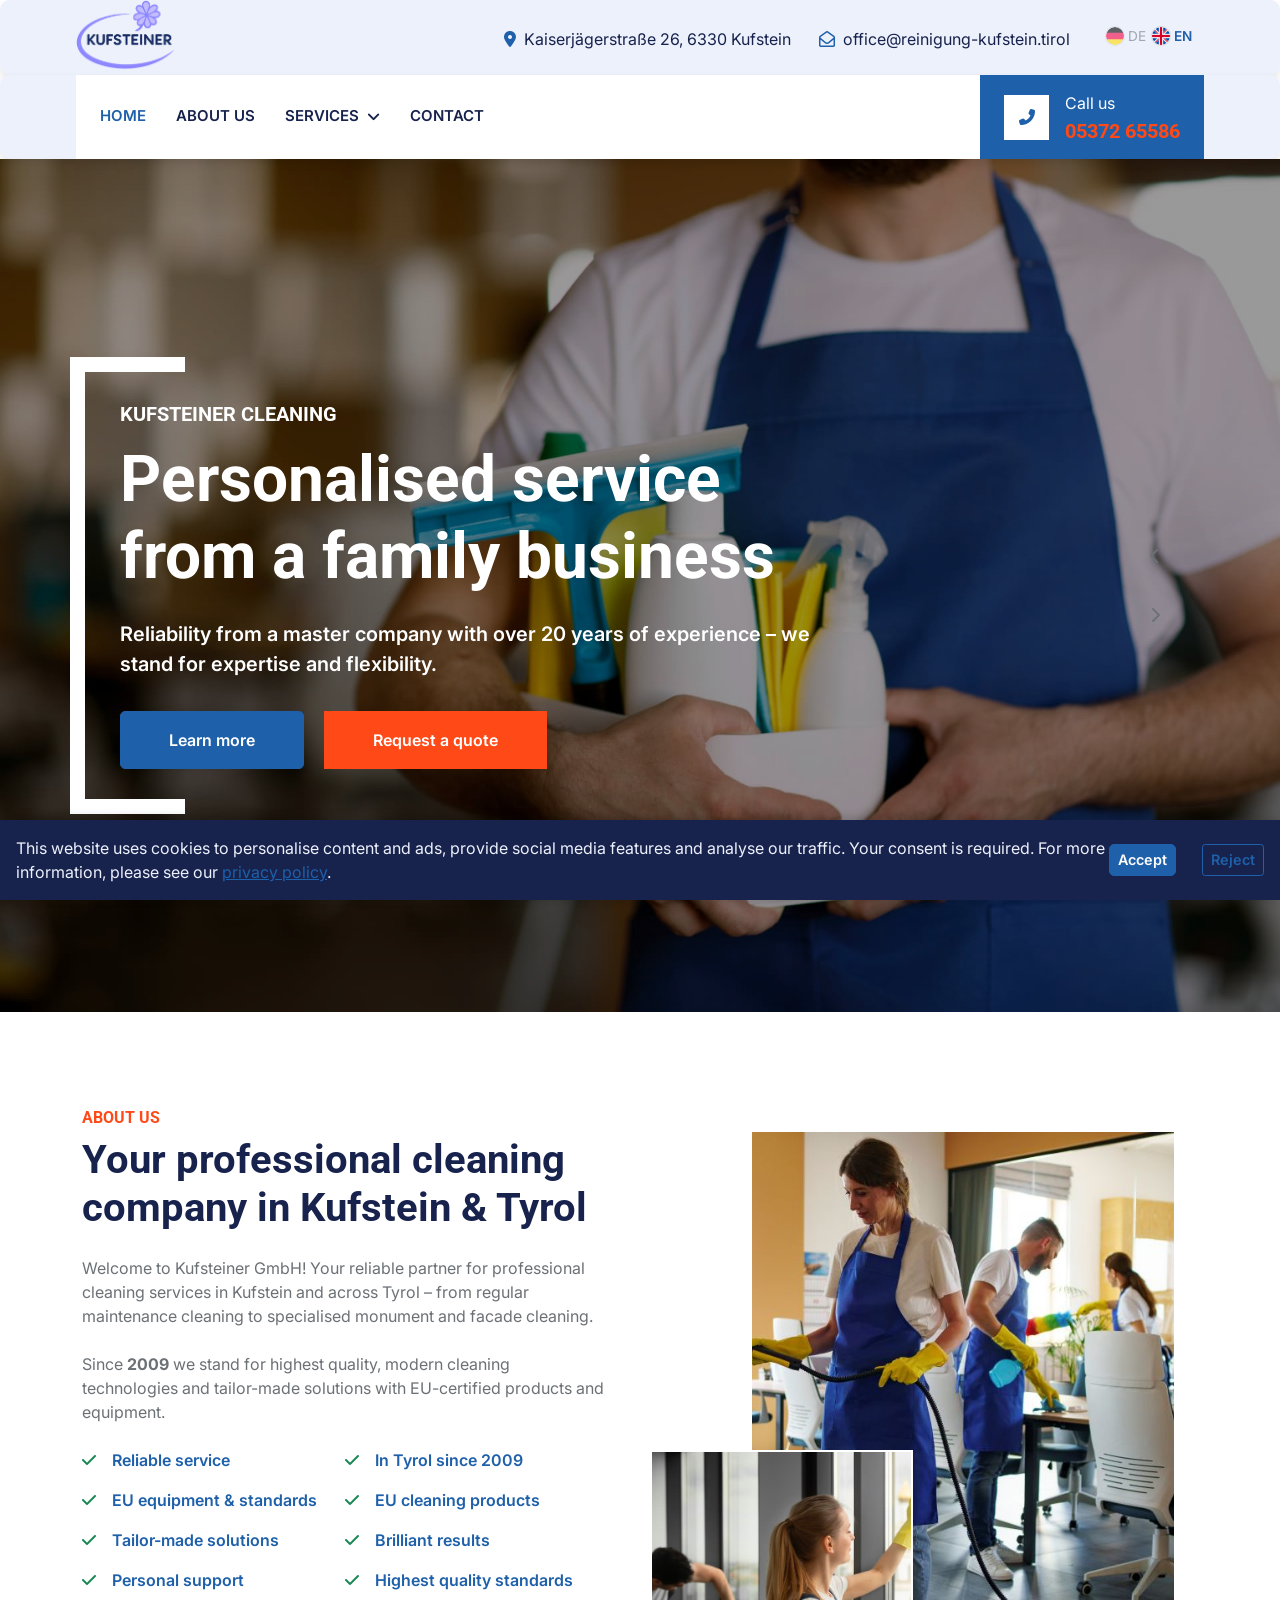
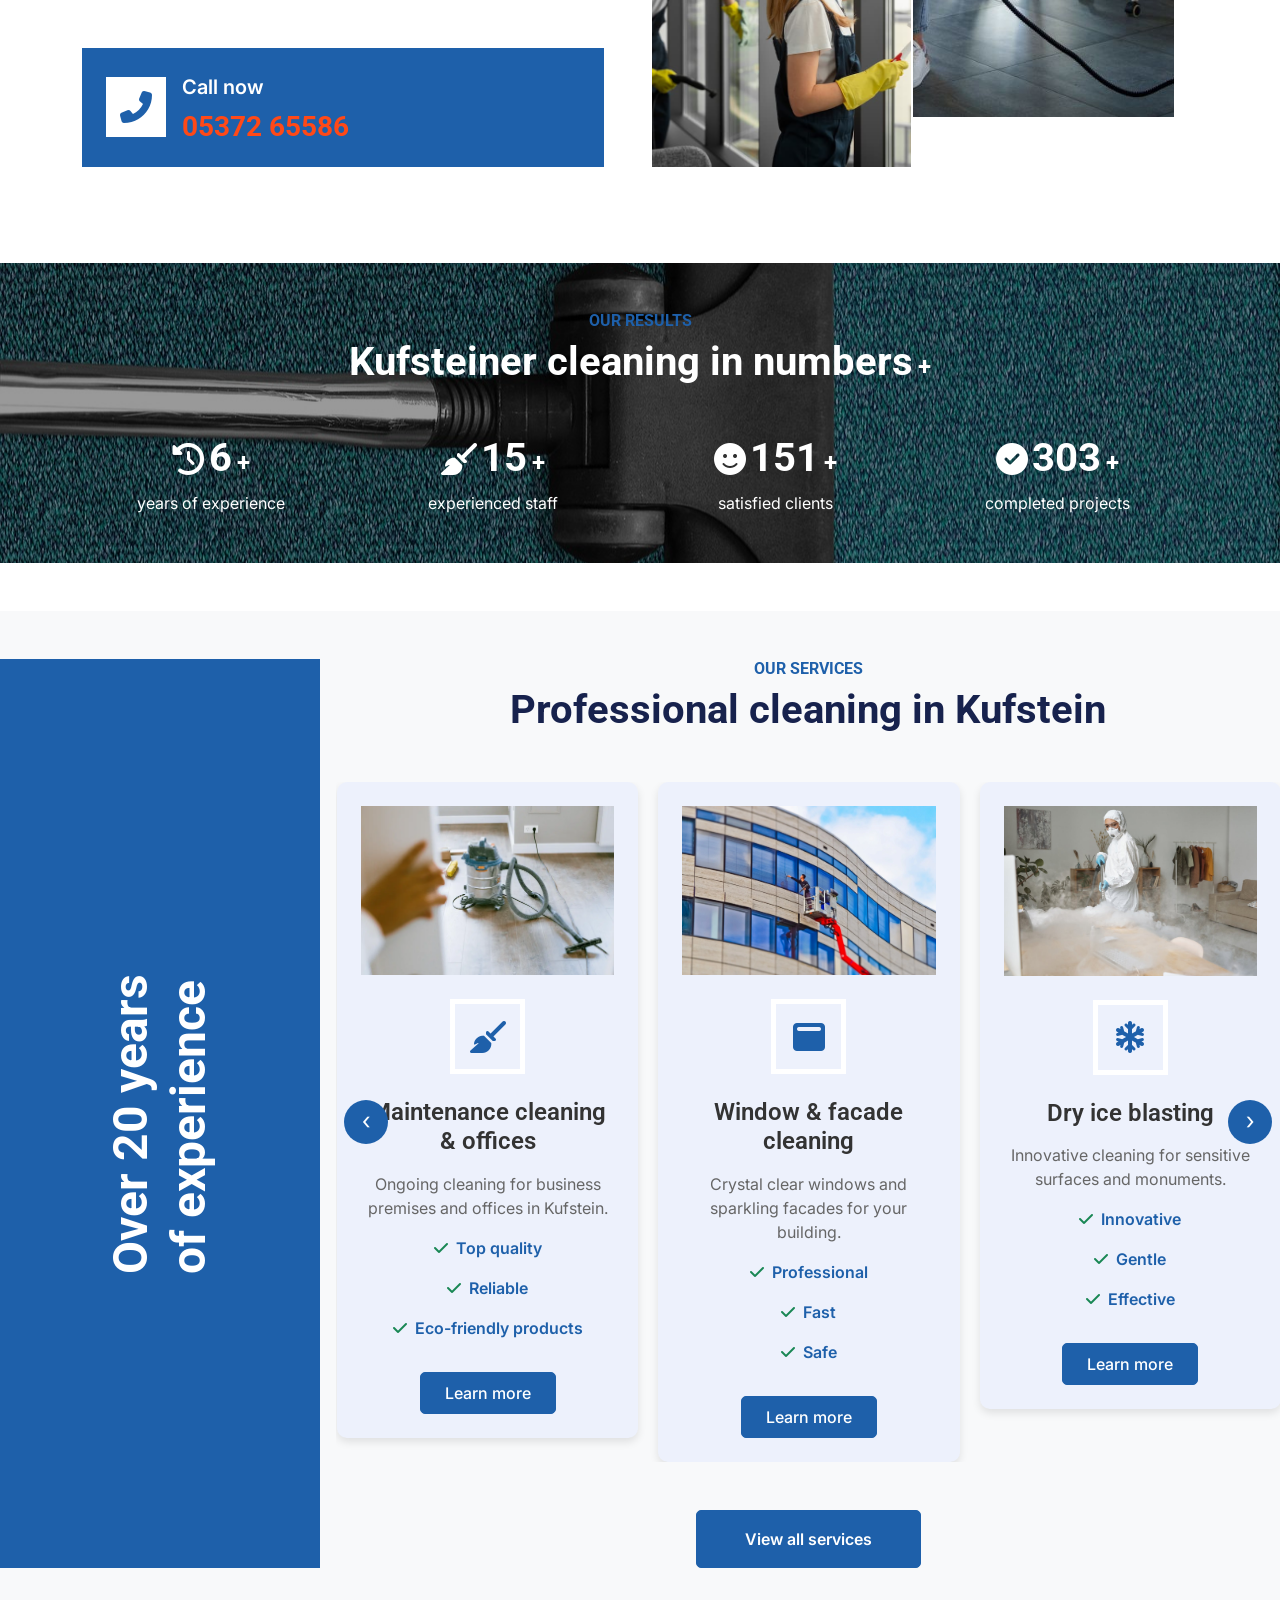
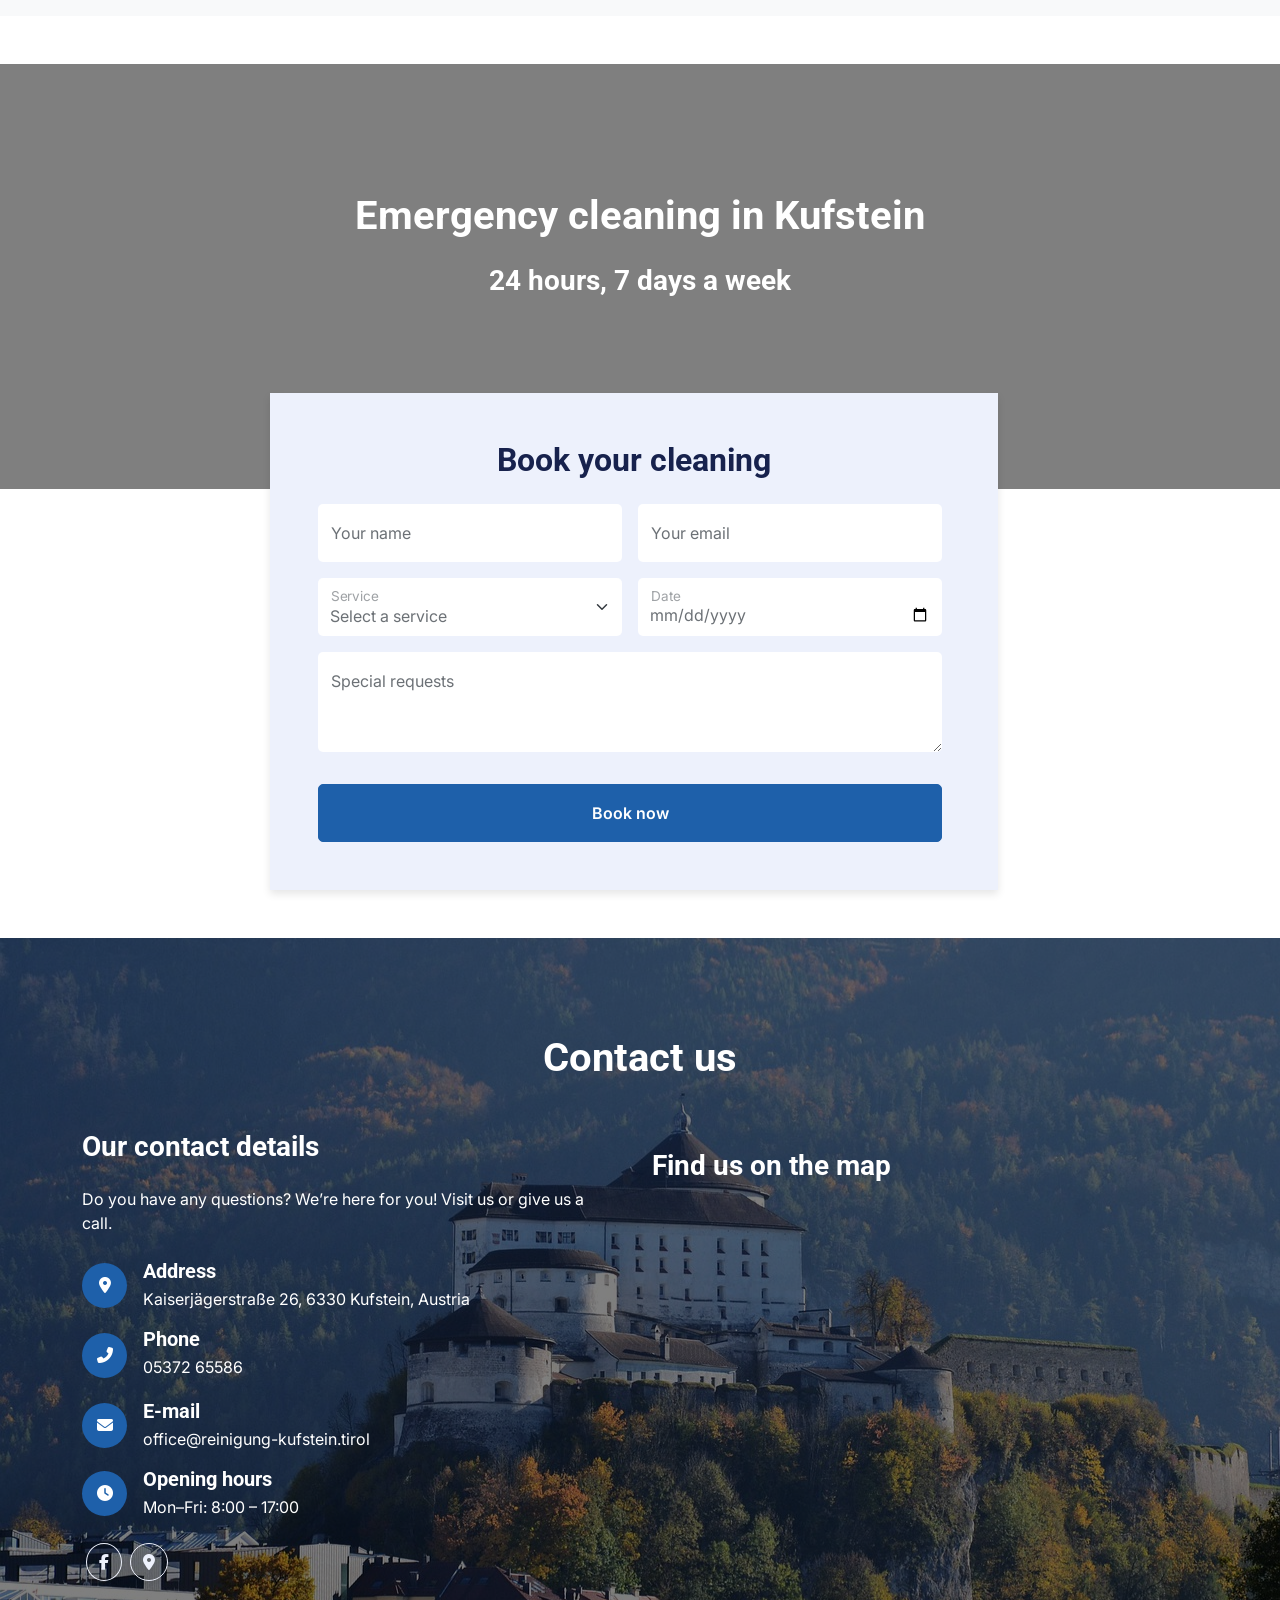
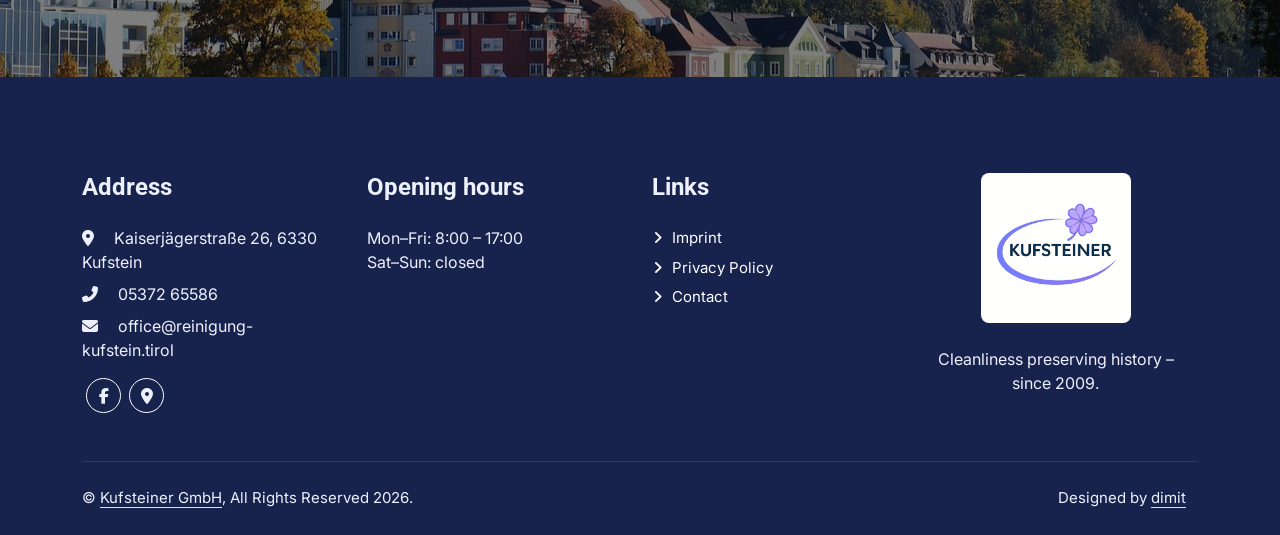
==== en/index.html @ b7e06e32 "Initial commit: kufsteiner-gebaeudereinigung.at Complete AT website based on kufsteiner.rs template." ====
<!DOCTYPE html>
<html lang="en">

<head>
    <meta charset="utf-8">
    <title>Professional Cleaning Services Kufstein | Kufsteiner GmbH | Tyrol, Austria</title>
    <meta name="theme-color" content="#1E60AA">
    <meta name="viewport" content="width=device-width, initial-scale=1.0">

    <!-- SEO -->
    <meta name="description"
        content="Professional cleaning services in Kufstein and across Tyrol, Austria. Kufsteiner GmbH specialises in monument cleaning, facade cleaning, industrial cleaning and facility maintenance – since 2009.">
    <meta name="keywords"
        content="cleaning services Kufstein, Tyrol cleaning company, Austria professional cleaning, facade cleaning, monument cleaning, industrial cleaning, office cleaning, Kufsteiner GmbH">
    <meta name="author" content="Kufsteiner GmbH">
    <meta name="robots" content="index, follow">

    <!-- Canonical & hreflang -->
    <link rel="canonical" href="https://www.kufsteiner-gebaeudereinigung.at/en/index.html">
    <link rel="alternate" hreflang="de" href="https://www.kufsteiner-gebaeudereinigung.at/">
    <link rel="alternate" hreflang="en" href="https://www.kufsteiner-gebaeudereinigung.at/en/">
    <link rel="alternate" hreflang="x-default" href="https://www.kufsteiner-gebaeudereinigung.at/">

    <!-- Open Graph -->
    <meta property="og:type" content="website">
    <meta property="og:locale" content="en_US">
    <meta property="og:title" content="Professional Cleaning Services Kufstein | Kufsteiner GmbH | Tyrol, Austria">
    <meta property="og:description" content="Professional cleaning services in Kufstein and across Tyrol, Austria. Monument cleaning, facade cleaning, industrial cleaning – since 2009.">
    <meta property="og:url" content="https://www.kufsteiner-gebaeudereinigung.at/en/index.html">
    <meta property="og:site_name" content="Kufsteiner GmbH">
    <meta property="og:image" content="https://www.kufsteiner-gebaeudereinigung.at/img/logo/logoKufsteiner.webp">
    <meta property="og:image:type" content="image/webp">
    <meta property="og:image:width" content="1024">
    <meta property="og:image:height" content="1024">
    <meta property="og:image:alt" content="Kufsteiner GmbH – professional cleaning services Kufstein">

    <!-- Twitter Card -->
    <meta name="twitter:card" content="summary_large_image">
    <meta name="twitter:title" content="Professional Cleaning Services Kufstein | Kufsteiner GmbH">
    <meta name="twitter:description" content="Professional cleaning in Kufstein and Tyrol, Austria. Monument cleaning, facade cleaning and more – since 2009.">
    <meta name="twitter:image" content="https://www.kufsteiner-gebaeudereinigung.at/img/logo/logoKufsteiner.webp">
    <meta name="twitter:image:alt" content="Kufsteiner GmbH – professional cleaning services Kufstein">

    <!-- Favicon -->
    <link rel="icon" type="image/png" href="../img/favicon/favicon-96x96.png" sizes="96x96" />
    <link rel="icon" type="image/svg+xml" href="../img/favicon/favicon.svg" />
    <link rel="shortcut icon" href="../img/favicon/favicon.ico" />
    <link rel="apple-touch-icon" sizes="180x180" href="../img/favicon/apple-touch-icon.png" />
    <meta name="apple-mobile-web-app-title" content="Kufsteiner" />
    <link rel="manifest" href="../img/favicon/site.webmanifest" />

    <!-- Google Web Fonts -->
    <link rel="preconnect" href="https://fonts.googleapis.com">
    <link rel="preconnect" href="https://fonts.gstatic.com" crossorigin>
    <link rel="stylesheet"
        href="https://fonts.googleapis.com/css2?family=Inter:wght@400;600&family=Roboto:wght@500;700&display=swap">

    <!-- Icon Fonts -->
    <link rel="stylesheet" href="https://cdnjs.cloudflare.com/ajax/libs/font-awesome/6.5.2/css/all.min.css">


    <!-- Libraries Styles -->
    <link rel="stylesheet" href="https://cdnjs.cloudflare.com/ajax/libs/animate.css/4.1.1/animate.min.css">
    <link rel="stylesheet" href="https://cdnjs.cloudflare.com/ajax/libs/OwlCarousel2/2.3.4/assets/owl.carousel.min.css">
    <link rel="stylesheet"
        href="https://cdnjs.cloudflare.com/ajax/libs/OwlCarousel2/2.3.4/assets/owl.theme.default.min.css">

    <!-- Bootstrap -->
    <link rel="stylesheet" href="../css/bootstrap.min.css">

    <!-- Template Styles -->
    <link rel="stylesheet" href="../css/style.css">
</head>


<body>
    <!-- Spinner Start -->
    <div id="spinner"
        class="show bg-white position-fixed translate-middle w-100 vh-100 top-50 start-50 d-flex align-items-center justify-content-center">
        <div class="spinner-border text-primary" role="status">
            <span class="visually-hidden">Loading...</span>
        </div>
    </div>
    <!-- Spinner End -->

    <!-- Topbar Start -->
    <div class="container-fluid bg-light d-none d-lg-block">
        <div class="row align-items-center top-bar">
            <div class="col-lg-3 col-md-12 text-center text-lg-start">
                <a href="index.html" class="navbar-brand m-0 p-0 d-inline-flex align-items-center">
                    <img src="../img/logo/logoKufTransparent1.png" alt="Kufsteiner GmbH professional cleaning Kufstein"
                        class="logo-kufsteiner">
                </a>
            </div>
            <div class="col-lg-9 col-md-12 text-end">
                <!-- Address -->
                <div class="h-100 d-inline-flex align-items-center me-4">
                    <i class="fa fa-map-marker-alt text-primary me-2" aria-hidden="true"></i>
                    <a href="https://www.google.com/maps/place/Kufsteiner+Denkmal-Fassaden-+und+Geb%C3%A4udereinigung+GmbH/@47.5916384,12.1709519,17z" target="_blank" rel="noopener noreferrer"
                        class="text-dark text-decoration-none">
                        Kaiserjägerstraße 26, 6330 Kufstein
                    </a>
                </div>
                <!-- Email -->
                <div class="h-100 d-inline-flex align-items-center me-4">
                    <i class="far fa-envelope-open text-primary me-2" aria-hidden="true"></i>
                    <a href="mailto:office@reinigung-kufstein.tirol" class="text-dark text-decoration-none">office@reinigung-kufstein.tirol</a>
                </div>

                <!-- Language Switcher -->
                <div class="h-100 d-inline-flex align-items-center ms-2 language-switcher">

                    <!-- DE -->
                    <a href="../index.html" class="lang-link" aria-label="Deutsch">
                        <img src="../img/flags/de.png" alt="DE" class="flag-icon">
                        <span class="d-none d-xl-inline ms-1">DE</span>
                    </a>

                    <!-- EN active -->
                    <a href="index.html" class="lang-link active" aria-label="English">
                        <img src="../img/flags/gb.png" alt="EN" class="flag-icon">
                        <span class="d-none d-xl-inline ms-1">EN</span>
                    </a>
                </div>
                <!-- Language Switcher End -->

            </div>
        </div>
    </div>
    <!-- Topbar End -->

    <!-- Navbar Start -->
    <div class="container-fluid nav-bar bg-light">
        <nav class="navbar navbar-expand-lg navbar-light bg-white p-3 py-lg-0 px-lg-4">

            <!-- Logo only visible on mobile -->
            <a href="index.html" class="navbar-brand d-flex align-items-center m-0 p-0 d-lg-none">
                <img src="../img/logo/logoKufTransparent1.png" alt="Kufsteiner GmbH professional cleaning Kufstein"
                    class="logo-kufsteiner">
            </a>

            <button class="navbar-toggler" type="button" data-bs-toggle="collapse" data-bs-target="#navbarCollapse"
                title="Toggle navigation">
                <span class="fa fa-bars"></span>
            </button>

            <div class="collapse navbar-collapse" id="navbarCollapse">

                <div class="navbar-nav me-auto">
                    <a href="index.html" class="nav-item nav-link active">Home</a>
                    <a href="about.html" class="nav-item nav-link">About Us</a>

                    <div class="nav-item dropdown">
                        <a href="service.html" class="nav-link dropdown-toggle" data-bs-toggle="dropdown">Services</a>
                        <div class="dropdown-menu fade-up m-0">
                            <a href="service.html#grundreinigung" class="dropdown-item">Deep &amp; Construction Cleaning</a>
                            <a href="service.html#fenster-fassade" class="dropdown-item">Window &amp; Façade Cleaning</a>
                            <a href="service.html#hotel-kueche" class="dropdown-item">Hotel, Kitchen &amp; Gastronomy Cleaning</a>
                            <a href="service.html#boden-garage" class="dropdown-item">Floor &amp; Garage Cleaning</a>
                            <a href="service.html#ordination-reinraum" class="dropdown-item">Medical Practices, Clean Rooms &amp; Gyms</a>
                            <a href="service.html#tiefenreinigung" class="dropdown-item">Deep Cleaning &amp; Disinfection</a>
                            <a href="service.html#apartments" class="dropdown-item">Apartments &amp; Holiday Rentals</a>
                            <a href="service.html#privatobjekte" class="dropdown-item">Private Properties &amp; Households</a>
                            <a href="service.html#unterhalts-buero" class="dropdown-item">Maintenance &amp; Office Cleaning</a>
                            <a href="service.html#gewerbe-kompanien" class="dropdown-item">Commercial &amp; Corporate Cleaning</a>
                            <a href="service.html#gartenpflege" class="dropdown-item">Garden &amp; Outdoor Maintenance</a>
                            <a href="service.html#treppen-stiegenhaus" class="dropdown-item">Stairwell Cleaning</a>
                            <a href="service.html#fahrzeuge" class="dropdown-item">Vehicle &amp; Fleet Care</a>
                            <a href="service.html#trockeneisstrahlen" class="dropdown-item">Dry Ice Blasting</a>
                        </div>
                    </div>

                    <a href="contact.html" class="nav-item nav-link">Contact</a>
                </div>

                <!-- Language Switcher Mobile -->
                <div class="d-lg-none mt-3 mb-2 language-switcher-mobile d-flex align-items-center gap-2">

                    <a href="../index.html" class="lang-link">
                        <img src="../img/flags/de.png" class="flag-icon" alt="DE"><span class="ms-1">DE</span>
                    </a>

                    <a href="index.html" class="lang-link active">
                        <img src="../img/flags/gb.png" class="flag-icon" alt="EN"><span class="ms-1">EN</span>
                    </a>
                </div>

                <!-- Contact Box -->
                <div class="mt-4 mt-lg-0 me-lg-n4 py-3 px-4 bg-primary d-flex align-items-center">
                    <div class="bg-white contact-icon d-flex align-items-center justify-content-center">
                        <i class="fa fa-phone-alt text-primary"></i>
                    </div>
                    <div class="ms-3">
                        <p class="mb-1 text-white">Call us</p>
                        <h5 class="m-0">
                            <a href="tel:+43537265586" class="text-secondary text-decoration-none">05372 65586</a>
                        </h5>
                    </div>
                </div>

            </div>
        </nav>
    </div>
    <!-- Navbar End -->

    <!-- Carousel Start -->
    <div class="container-fluid p-0 mb-5">
        <div class="owl-carousel header-carousel position-relative">
            <div class="owl-carousel-item position-relative">
                <img class="img-fluid" src="../img/carousel-1.jpg"
                    alt="Professional cleaning services in Kufstein - family business">
                <div class="position-absolute top-0 start-0 w-100 h-100 d-flex align-items-center carousel-overlay">
                    <div class="container">
                        <div class="row justify-content-start">
                            <div class="col-10 col-lg-8">
                                <h5 class="text-white text-uppercase mb-3 animated slideInDown">Kufsteiner Cleaning</h5>
                                <h1 class="display-3 text-white animated slideInDown mb-4">
                                    Personalised service from a family business
                                </h1>
                                <p class="fs-5 fw-medium text-white mb-4 pb-2">
                                    Reliability from a master company with over 20 years of experience – we stand for
                                    expertise and flexibility.
                                </p>
                                <a href="about.html" class="btn btn-primary py-md-3 px-md-5 me-3 animated slideInLeft"
                                    aria-label="Learn more about us">Learn more</a>
                                <a href="#booking" class="btn btn-secondary py-md-3 px-md-5 animated slideInRight"
                                    aria-label="Request a cleaning quote">Request a quote</a>
                            </div>
                        </div>
                    </div>
                </div>
            </div>
            <div class="owl-carousel-item position-relative">
                <img class="img-fluid" src="../img/carousel-2.jpg" alt="Professional facade cleaning in Kufstein">
                <div class="position-absolute top-0 start-0 w-100 h-100 d-flex align-items-center carousel-overlay">
                    <div class="container">
                        <div class="row justify-content-start">
                            <div class="col-10 col-lg-8">
                                <h5 class="text-white text-uppercase mb-3 animated slideInDown">Kufsteiner Cleaning</h5>
                                <h1 class="display-3 text-white animated slideInDown mb-4">
                                    Cleanliness that impresses
                                </h1>
                                <p class="fs-5 fw-medium text-white mb-4 pb-2">
                                    With passion and precision, we deliver sparkling results – your partner for
                                    professional cleaning.
                                </p>
                                <a href="about.html" class="btn btn-primary py-md-3 px-md-5 me-3 animated slideInLeft"
                                    aria-label="Learn more about us">Learn more</a>
                                <a href="#booking" class="btn btn-secondary py-md-3 px-md-5 animated slideInRight"
                                    aria-label="Request a cleaning quote">Request a quote</a>
                            </div>
                        </div>
                    </div>
                </div>
            </div>
        </div>
    </div>
    <!-- Carousel End -->

    <!-- About Start -->
    <div class="container-xxl py-5">
        <div class="container">
            <div class="row g-5">
                <div class="col-lg-6 wow fadeInUp" data-wow-delay="0.1s">
                    <h6 class="text-secondary text-uppercase">About us</h6>
                    <h1 class="mb-4">Your professional cleaning company in Kufstein &amp; Tyrol</h1>
                    <p class="mb-4">
                        Welcome to Kufsteiner GmbH! Your reliable partner for professional cleaning services
                        in Kufstein and across Tyrol – from regular maintenance cleaning to specialised
                        monument and facade cleaning.
                    </p>
                    <p class="mb-4">
                        Since <strong>2009</strong> we stand for highest quality, modern cleaning technologies
                        and tailor-made solutions with EU-certified products and equipment.
                    </p>
                    <div class="row g-2 mb-4">
                        <div class="col-sm-6"><p class="fw-medium text-primary mb-2"><i class="fa fa-check text-success me-3"></i>Reliable service</p></div>
                        <div class="col-sm-6"><p class="fw-medium text-primary mb-2"><i class="fa fa-check text-success me-3"></i>In Tyrol since 2009</p></div>
                        <div class="col-sm-6"><p class="fw-medium text-primary mb-2"><i class="fa fa-check text-success me-3"></i>EU equipment &amp; standards</p></div>
                        <div class="col-sm-6"><p class="fw-medium text-primary mb-2"><i class="fa fa-check text-success me-3"></i>EU cleaning products</p></div>
                        <div class="col-sm-6"><p class="fw-medium text-primary mb-2"><i class="fa fa-check text-success me-3"></i>Tailor-made solutions</p></div>
                        <div class="col-sm-6"><p class="fw-medium text-primary mb-2"><i class="fa fa-check text-success me-3"></i>Brilliant results</p></div>
                        <div class="col-sm-6"><p class="fw-medium text-primary mb-2"><i class="fa fa-check text-success me-3"></i>Personal support</p></div>
                        <div class="col-sm-6"><p class="fw-medium text-primary mb-2"><i class="fa fa-check text-success me-3"></i>Highest quality standards</p></div>
                    </div>
                    <div class="bg-primary d-flex align-items-center p-4 mt-5">
                        <div
                            class="d-flex flex-shrink-0 align-items-center justify-content-center bg-white about-contact-icon">
                            <i class="fa fa-phone-alt fa-2x text-primary" aria-hidden="true"></i>
                        </div>
                        <div class="ms-3">
                            <p class="fs-5 fw-medium mb-2 text-white">Call now</p>
                            <h3 class="m-0">
                                <a href="tel:+43537265586" class="text-secondary text-decoration-none"
                                    aria-label="Call 05372 65586">05372 65586</a>
                            </h3>
                        </div>
                    </div>
                </div>
                <div class="col-lg-6 pt-4 about-image-container">
                    <div class="position-relative h-100 wow fadeInUp" data-wow-delay="0.5s">
                        <img class="position-absolute img-fluid w-100 h-100 about-main-image" src="../img/about-1.jpg"
                            alt="Kufsteiner cleaning team at work">
                        <img class="position-absolute start-0 bottom-0 img-fluid bg-white about-secondary-image"
                            src="../img/about-2.jpg" alt="Detail of professional cleaning in Kufstein">
                    </div>
                </div>
            </div>
        </div>
    </div>
    <!-- About End -->

    <!-- Fact Start -->
    <div class="container-xxl fact my-5 py-5">
        <div class="container">
            <div class="text-center wow fadeInUp" data-wow-delay="0.1s">
                <h6 class="text-primary text-uppercase">Our results</h6>
                <h2 class="text-white mb-5">Kufsteiner cleaning in numbers</h2>
            </div>
            <div class="row g-4">
                <div class="col-md-6 col-lg-3 text-center wow fadeIn" data-wow-delay="0.1s">
                    <i class="fa fa-history fa-2x text-white mb-3" aria-hidden="true"></i>
                    <h2 class="text-white mb-2" data-toggle="counter-up" aria-label="Over 20 years of experience">20
                    </h2>
                    <p class="text-white mb-0">years of experience</p>
                </div>
                <div class="col-md-6 col-lg-3 text-center wow fadeIn" data-wow-delay="0.3s">
                    <i class="fa fa-broom fa-2x text-white mb-3" aria-hidden="true"></i>
                    <h2 class="text-white mb-2" data-toggle="counter-up"
                        aria-label="Over 50 experienced cleaning staff">50</h2>
                    <p class="text-white mb-0">experienced staff</p>
                </div>
                <div class="col-md-6 col-lg-3 text-center wow fadeIn" data-wow-delay="0.5s">
                    <i class="fa fa-smile fa-2x text-white mb-3" aria-hidden="true"></i>
                    <h2 class="text-white mb-2" data-toggle="counter-up" aria-label="Over 500 satisfied clients">500
                    </h2>
                    <p class="text-white mb-0">satisfied clients</p>
                </div>
                <div class="col-md-6 col-lg-3 text-center wow fadeIn" data-wow-delay="0.7s">
                    <i class="fa fa-check-circle fa-2x text-white mb-3" aria-hidden="true"></i>
                    <h2 class="text-white mb-2" data-toggle="counter-up" aria-label="Over 1000 completed projects">1000
                    </h2>
                    <p class="text-white mb-0">completed projects</p>
                </div>
            </div>
        </div>
    </div>
    <!-- Fact End -->

    <!-- Service Start -->
    <div class="container-fluid service py-5 px-4 px-lg-0">
        <div class="row g-0">
            <div class="col-lg-3 d-none d-lg-flex">
                <div class="d-flex align-items-center justify-content-center bg-primary w-100 h-100">
                    <h1 class="display-3 text-white m-0" style="transform: rotate(-90deg);">
                        Over 20 years of experience
                    </h1>
                </div>
            </div>
            <div class="col-md-12 col-lg-9">
                <div class="ms-lg-5 ps-lg-5">
                    <div class="text-center wow fadeInUp" data-wow-delay="0.1s">
                        <h6 class="text-primary text-uppercase">Our services</h6>
                        <h1 class="mb-5">Professional cleaning in Kufstein</h1>
                    </div>
                    <div class="owl-carousel service-carousel position-relative wow fadeInUp" data-wow-delay="0.3s">
                        <div class="service-item bg-light text-center p-4">
                            <div class="service-img mb-4">
                                <picture>
                                    <source srcset="../img/services/service-1.webp" type="image/webp">
                                    <img class="img-fluid" src="../img/services/service-1.jpg"
                                        alt="Maintenance cleaning and offices">
                                </picture>
                            </div>
                            <div class="d-flex align-items-center justify-content-center border border-5 border-white mb-4"
                                style="width: 75px; height: 75px; margin: 0 auto;">
                                <i class="fa fa-broom fa-2x text-primary"></i>
                            </div>
                            <h4 class="mb-3">Maintenance cleaning & offices</h4>
                            <p>Ongoing cleaning for business premises and offices in Kufstein.</p>
                            <p class="text-primary fw-medium">
                                <i class="fa fa-check text-success me-2"></i>Top quality
                            </p>
                            <p class="text-primary fw-medium">
                                <i class="fa fa-check text-success me-2"></i>Reliable
                            </p>
                            <p class="text-primary fw-medium">
                                <i class="fa fa-check text-success me-2"></i>Eco-friendly products
                            </p>
                            <a class="btn btn-primary py-2 px-4 mt-3" href="service.html#unterhalts-buero"
                                aria-label="Learn more about maintenance cleaning">Learn more</a>
                        </div>

                        <div class="service-item bg-light text-center p-4">
                            <div class="service-img mb-4">
                                <picture>
                                    <source srcset="../img/services/service-3.webp" type="image/webp">
                                    <img class="img-fluid" src="../img/services/service-3.jpg"
                                        alt="Window and facade cleaning in Kufstein">
                                </picture>
                            </div>
                            <div class="d-flex align-items-center justify-content-center border border-5 border-white mb-4"
                                style="width: 75px; height: 75px; margin: 0 auto;">
                                <i class="fa fa-window-maximize fa-2x text-primary"></i>
                            </div>
                            <h4 class="mb-3">Window & facade cleaning</h4>
                            <p>Crystal clear windows and sparkling facades for your building.</p>
                            <p class="text-primary fw-medium">
                                <i class="fa fa-check text-success me-2"></i>Professional
                            </p>
                            <p class="text-primary fw-medium">
                                <i class="fa fa-check text-success me-2"></i>Fast
                            </p>
                            <p class="text-primary fw-medium">
                                <i class="fa fa-check text-success me-2"></i>Safe
                            </p>
                            <a class="btn btn-primary py-2 px-4 mt-3" href="service.html#fenster-fassade"
                                aria-label="Learn more about window cleaning">Learn more</a>
                        </div>

                        <div class="service-item bg-light text-center p-4">
                            <div class="service-img mb-4">
                                <picture>
                                    <img class="img-fluid" src="../img/services/ozon.jpg"
                                        alt="Dry ice blasting in Kufstein">
                                </picture>
                            </div>
                            <div class="d-flex align-items-center justify-content-center border border-5 border-white mb-4"
                                style="width: 75px; height: 75px; margin: 0 auto;">
                                <i class="fa fa-snowflake fa-2x text-primary"></i>
                            </div>
                            <h4 class="mb-3">Dry ice blasting</h4>
                            <p>Innovative cleaning for sensitive surfaces and monuments.</p>
                            <p class="text-primary fw-medium">
                                <i class="fa fa-check text-success me-2"></i>Innovative
                            </p>
                            <p class="text-primary fw-medium">
                                <i class="fa fa-check text-success me-2"></i>Gentle
                            </p>
                            <p class="text-primary fw-medium">
                                <i class="fa fa-check text-success me-2"></i>Effective
                            </p>
                            <a class="btn btn-primary py-2 px-4 mt-3" href="service.html#trockeneisstrahlen"
                                aria-label="Learn more about dry ice blasting">Learn more</a>
                        </div>
                    </div>

                    <div class="text-center mt-5 wow fadeInUp" data-wow-delay="0.5s">
                        <a href="service.html" class="btn btn-primary py-3 px-5" aria-label="View all services">View all
                            services</a>
                    </div>
                </div>
            </div>
        </div>
    </div>
    <!-- Service End -->

    <!-- Booking Start -->
    <div id="booking" class="container-fluid my-5 px-0">
        <div class="video wow fadeInUp" data-wow-delay="0.1s">
            <video autoplay muted loop playsinline class="video-bg"
                aria-label="Background video: time-lapse of cleaning in Kufstein">
                <source src="../img/booking.mp4" type="video/mp4">
                <source src="../img/booking.webm" type="video/webm">
                <img src="https://placehold.co/1920x600/007bff/ffffff?text=Emergency+Cleaning+Kufstein"
                    alt="Emergency cleaning Kufstein" class="video-fallback">
            </video>
            <h1 class="text-white mb-4">Emergency cleaning in Kufstein</h1>
            <h3 class="text-white mb-0">24 hours, 7 days a week</h3>
        </div>
        <div class="container position-relative wow fadeInUp" data-wow-delay="0.3s" style="margin-top: -6rem;">
            <div class="row justify-content-center">
                <div class="col-lg-8">
                    <div class="bg-light text-center p-5 rounded">
                        <h2 class="mb-4">Book your cleaning</h2>
                        <form method="post" onsubmit="sendMail(event)">
                            <div class="row g-3">
                                <div class="col-12 col-sm-6">
                                    <div class="form-floating">
                                        <input type="text" class="form-control border-0" id="name" name="name"
                                            placeholder="Your name" required autocomplete="name" aria-label="Your name">
                                        <label for="name">Your name</label>
                                    </div>
                                </div>
                                <div class="col-12 col-sm-6">
                                    <div class="form-floating">
                                        <input type="email" class="form-control border-0" id="email" name="email"
                                            placeholder="Your email" required autocomplete="email" aria-label="Your email">
                                        <label for="email">Your email</label>
                                    </div>
                                </div>
                                <div class="col-12 col-sm-6">
                                    <div class="form-floating">
                                        <select class="form-select border-0" id="service" name="service" required
                                            aria-label="Select service">
                                            <option value="" disabled selected>Select a service</option>
                                            <option value="grundreinigung">Deep cleaning &amp; post-construction</option>
                                            <option value="fensterreinigung">Window &amp; facade cleaning</option>
                                            <option value="hotelkuechereinigung">Hotels, kitchens &amp; gastronomy</option>
                                            <option value="bodengaragereinigung">Floors &amp; garages</option>
                                            <option value="ordinationreinraum">Medical practices, clean rooms &amp; gyms</option>
                                            <option value="tiefenreinigung">Deep cleaning &amp; disinfection</option>
                                            <option value="apartments">Apartments &amp; holiday rentals</option>
                                            <option value="privatobjekte">Private properties &amp; households</option>
                                            <option value="unterhaltsreinigung">Maintenance &amp; office cleaning</option>
                                            <option value="gewerbekompanien">Commercial &amp; corporate cleaning</option>
                                            <option value="gartenpflege">Garden &amp; outdoor maintenance</option>
                                            <option value="treppenstiegenhaus">Stairwell cleaning</option>
                                            <option value="fahrzeuge">Vehicle &amp; fleet care</option>
                                            <option value="trockeneisstrahlen">Dry ice blasting</option>
                                        </select>
                                        <label for="service">Service</label>
                                    </div>
                                </div>
                                <div class="col-12 col-sm-6">
                                    <div class="form-floating">
                                        <input type="date" class="form-control border-0" id="fuerWann" name="fuerWann"
                                            required aria-label="Date">
                                        <label for="fuerWann">Date</label>
                                    </div>
                                </div>
                                <div class="col-12">
                                    <div class="form-floating">
                                        <textarea class="form-control border-0" id="message" name="message"
                                            placeholder="Special requests" style="height: 100px"
                                            aria-label="Special requests"></textarea>
                                        <label for="message">Special requests</label>
                                    </div>
                                </div>
                                <div class="col-12">
                                    <div id="error-message" class="text-danger mb-3" style="display: none;"></div>
                                </div>
                                <div class="col-12">
                                    <button class="btn btn-primary w-100 py-3" type="submit" aria-label="Book now">Book
                                        now</button>
                                </div>
                            </div>
                        </form>
                    </div>
                </div>
            </div>
        </div>
    </div>
    <!-- Booking End -->

    <!-- Contact Start -->
    <section class="container-fluid py-5 contact" id="contact"
        style="background: linear-gradient(rgba(0, 0, 0, 0.5), rgba(0, 0, 0, 0.5)), url('../img/kufstein-bg.jpg') no-repeat center center/cover;">
        <div class="container py-5">
            <div class="text-center mx-auto mb-5 wow fadeInUp" data-wow-delay="0.1s" style="max-width: 600px;">
                <h1 class="display-6 mb-4 text-white">Contact us</h1>
            </div>
            <div class="row g-5 align-items-center">
                <!-- Contact details -->
                <div class="col-lg-6 wow fadeInUp" data-wow-delay="0.3s">
                    <h3 class="mb-4 text-white">Our contact details</h3>
                    <p class="mb-4 text-white">
                        Do you have any questions? We’re here for you! Visit us or give us a call.
                    </p>

                    <div class="d-flex align-items-center mb-3">
                        <div class="d-flex align-items-center justify-content-center flex-shrink-0 bg-primary text-white rounded-circle me-3"
                            style="width: 45px; height: 45px;">
                            <i class="fa fa-map-marker-alt"></i>
                        </div>
                        <div>
                            <h5 class="mb-1 text-white">Address</h5>
                            <p class="mb-0">
                                <a href="https://www.google.com/maps/place/Kufsteiner+Denkmal-Fassaden-+und+Geb%C3%A4udereinigung+GmbH/@47.5916384,12.1709519,17z" target="_blank"
                                    class="text-white no-underline address-link" rel="noopener"
                                    aria-label="Show address on Google Maps">
                                    Kaiserjägerstraße 26, 6330 Kufstein, Austria
                                </a>
                            </p>
                        </div>
                    </div>

                    <div class="d-flex align-items-center mb-3">
                        <div class="d-flex align-items-center justify-content-center flex-shrink-0 bg-primary text-white rounded-circle me-3"
                            style="width: 45px; height: 45px;">
                            <i class="fa fa-phone-alt"></i>
                        </div>
                        <div>
                            <h5 class="mb-1 text-white">Phone</h5>
                            <p class="mb-1">
                                <a href="tel:+43537265586" class="text-white" style="text-decoration: none;">
                                    05372 65586
                                </a>
                            </p>
                        </div>
                    </div>

                    <div class="d-flex align-items-center mb-3">
                        <div class="d-flex align-items-center justify-content-center flex-shrink-0 bg-primary text-white rounded-circle me-3"
                            style="width: 45px; height: 45px;">
                            <i class="fa fa-envelope"></i>
                        </div>
                        <div>
                            <h5 class="mb-1 text-white">E-mail</h5>
                            <p class="mb-0">
                                <a href="mailto:office@reinigung-kufstein.tirol" class="text-white"
                                    style="text-decoration: none;">office@reinigung-kufstein.tirol</a>
                            </p>
                        </div>
                    </div>

                    <div class="d-flex align-items-center mb-3">
                        <div class="d-flex align-items-center justify-content-center flex-shrink-0 bg-primary text-white rounded-circle me-3"
                            style="width: 45px; height: 45px;">
                            <i class="fa fa-clock"></i>
                        </div>
                        <div>
                            <h5 class="mb-1 text-white">Opening hours</h5>
                            <p class="mb-0 text-white">Mon–Fri: 8:00 – 17:00</p>
                        </div>
                    </div>

                    <!-- Social Media -->
                    <div class="d-flex pt-2">

                        <!-- Facebook -->
                        <a class="btn btn-outline-light btn-social rounded-circle mx-1 shadow-sm"
                            href="https://www.facebook.com/profile.php?id=61573300833945" aria-label="Facebook">
                            <i class="fab fa-facebook-f"></i>
                        </a>

                        <!-- Instagram -->
                        <!-- TODO: Add Instagram link once profile is created -->
                        <!-- <a class="btn btn-outline-light btn-social rounded-circle mx-1 shadow-sm"
                            href="#" target="_blank"
                            rel="noopener noreferrer" aria-label="Instagram">
                            <i class="fab fa-instagram"></i>
                        </a> -->

                        <!-- Google Maps -->
                        <a class="btn btn-outline-light btn-social rounded-circle mx-1 shadow-sm"
                            href="https://www.google.com/maps/place/Kufsteiner+Denkmal-Fassaden-+und+Geb%C3%A4udereinigung+GmbH/@47.5916384,12.1709519,17z" target="_blank"
                            rel="noopener noreferrer" aria-label="Google Maps">
                            <i class="fa fa-map-marker-alt"></i>
                        </a>

                    </div>
                </div>

                <!-- Google Maps -->
                <div class="col-lg-6 wow fadeInUp" data-wow-delay="0.5s">
                    <h3 class="mb-4 text-white">Find us on the map</h3>
                    <iframe class="w-100 rounded" height="350"
                        src="https://www.google.com/maps/embed?pb=!1m18!1m12!1m3!1d6399.775093861318!2d12.170951989014814!3d47.59163838542053!2m3!1f0!2f0!3f0!3m2!1i1024!2i768!4f13.1!3m3!1m2!1s0x477639e2a8c35f8f%3A0xaf16f5df763738b2!2sKufsteiner%20Denkmal-Fassaden-%20und%20Geb%C3%A4udereinigung%20GmbH!5e0!3m2!1sde!2sat!4v1775728280792!5m2!1sde!2sat"
                        style="border:0;" allowfullscreen="" loading="lazy" referrerpolicy="no-referrer-when-downgrade"
                        aria-label="Map: Kaiserjägerstraße 26, 6330 Kufstein">
                    </iframe>
                </div>
            </div>
        </div>
    </section>
    <!-- Contact End -->

    <!-- Team Start -->
    <section class="container-fluid py-5 team d-none" id="team" style="position: relative; overflow: hidden;">
        <!-- Animated SVG background -->
        <svg class="position-absolute w-100 h-100" style="top: 0; left: 0; z-index: -1;" viewBox="0 0 1440 600"
            preserveAspectRatio="xMidYMid slice">
            <defs>
                <linearGradient id="gradient" x1="0%" y1="0%" x2="100%" y2="0%">
                    <stop offset="0%" style="stop-color: #007bff; stop-opacity: 0.8;"></stop>
                    <stop offset="100%" style="stop-color: #00c4b4; stop-opacity: 0.8;"></stop>
                </linearGradient>
            </defs>
            <path fill="url(#gradient)" opacity="0.5">
                <animate attributeName="d" dur="20s" repeatCount="indefinite" values="
                M0,300 Q360,400 720,300 T1440,300 L1440,600 L0,600 Z;
                M0,300 Q360,200 720,300 T1440,300 L1440,600 L0,600 Z;
                M0,300 Q360,400 720,300 T1440,300 L1440,600 L0,600 Z"></animate>
            </path>
            <rect width="100%" height="100%" fill="rgba(0, 0, 0, 0.5)"></rect>
        </svg>

        <div class="container py-5 position-relative">
            <div class="text-center mx-auto mb-5 wow fadeInUp" data-wow-delay="0.1s" style="max-width: 600px;">
                <h6 class="text-secondary text-uppercase">Our team</h6>
                <h1 class="mb-5 text-white">Our experts</h1>
            </div>
            <div class="row g-4">
                <div class="col-lg-3 col-md-6 wow fadeInUp" data-wow-delay="0.1s">
                    <div class="team-item position-relative overflow-hidden rounded shadow-sm"
                        style="background: rgba(255, 255, 255, 0.9);">
                        <img class="img-fluid w-100" src="../img/team-1.jpg" alt="Team member 1"
                            style="transition: transform 0.3s;">
                        <div class="team-overlay"
                            style="position: absolute; top: 0; left: 0; width: 100%; height: 100%; background: rgba(0, 0, 0, 0.5); opacity: 0; transition: opacity 0.3s;">
                            <div class="text-center p-3">
                                <h5 class="text-white mb-1">Max Mustermann</h5>
                                <small class="text-white">Cleaning specialist</small>
                            </div>
                        </div>
                    </div>
                    <div class="team-text text-center mt-3">
                        <div class="bg-light p-2 rounded">
                            <h5 class="fw-bold mb-0">Max Mustermann</h5>
                            <small>Cleaning specialist</small>
                        </div>
                        <div class="d-flex justify-content-center mt-2">
                            <a class="btn btn-outline-primary btn-square mx-1 shadow-sm team-social-link"
                                href="https://www.facebook.com/profile.php?id=61573300833945" target="_blank" aria-label="Facebook" rel="noopener">
                                <i class="fab fa-facebook-f"></i>
                            </a>
                            <a class="btn btn-outline-primary btn-square mx-1 shadow-sm team-social-link"
                                href="https://www.instagram.com/kufsteiner.rs/" target="_blank" aria-label="Instagram" rel="noopener">
                                <i class="fab fa-instagram"></i>
                            </a>
                        </div>
                    </div>
                </div>

                <div class="col-lg-3 col-md-6 wow fadeInUp" data-wow-delay="0.3s">
                    <div class="team-item position-relative overflow-hidden rounded shadow-sm"
                        style="background: rgba(255, 255, 255, 0.9);">
                        <img class="img-fluid w-100" src="../img/team-2.jpg" alt="Team member 2"
                            style="transition: transform 0.3s;">
                        <div class="team-overlay"
                            style="position: absolute; top: 0; left: 0; width: 100%; height: 100%; background: rgba(0, 0, 0, 0.5); opacity: 0; transition: opacity 0.3s;">
                            <div class="text-center p-3">
                                <h5 class="text-white mb-1">Anna Schmidt</h5>
                                <small class="text-white">Team leader</small>
                            </div>
                        </div>
                    </div>
                    <div class="team-text text-center mt-3">
                        <div class="bg-light p-2 rounded">
                            <h5 class="fw-bold mb-0">Anna Schmidt</h5>
                            <small>Team leader</small>
                        </div>
                        <div class="d-flex justify-content-center mt-2">
                            <a class="btn btn-outline-primary btn-square mx-1 shadow-sm team-social-link"
                                href="https://www.facebook.com/profile.php?id=61573300833945" target="_blank" aria-label="Facebook" rel="noopener">
                                <i class="fab fa-facebook-f"></i>
                            </a>
                            <a class="btn btn-outline-primary btn-square mx-1 shadow-sm team-social-link"
                                href="https://www.instagram.com/kufsteiner.rs/" target="_blank" aria-label="Instagram" rel="noopener">
                                <i class="fab fa-instagram"></i>
                            </a>
                        </div>
                    </div>
                </div>

                <div class="col-lg-3 col-md-6 wow fadeInUp" data-wow-delay="0.5s">
                    <div class="team-item position-relative overflow-hidden rounded shadow-sm"
                        style="background: rgba(255, 255, 255, 0.9);">
                        <img class="img-fluid w-100" src="../img/team-3.jpg" alt="Team member 3"
                            style="transition: transform 0.3s;">
                        <div class="team-overlay"
                            style="position: absolute; top: 0; left: 0; width: 100%; height: 100%; background: rgba(0, 0, 0, 0.5); opacity: 0; transition: opacity 0.3s;">
                            <div class="text-center p-3">
                                <h5 class="text-white mb-1">Peter Huber</h5>
                                <small class="text-white">Cleaning specialist</small>
                            </div>
                        </div>
                    </div>
                    <div class="team-text text-center mt-3">
                        <div class="bg-light p-2 rounded">
                            <h5 class="fw-bold mb-0">Peter Huber</h5>
                            <small>Cleaning specialist</small>
                        </div>
                        <div class="d-flex justify-content-center mt-2">
                            <a class="btn btn-outline-primary btn-square mx-1 shadow-sm team-social-link"
                                href="https://www.facebook.com/profile.php?id=61573300833945" target="_blank" aria-label="Facebook" rel="noopener">
                                <i class="fab fa-facebook-f"></i>
                            </a>
                            <a class="btn btn-outline-primary btn-square mx-1 shadow-sm team-social-link"
                                href="https://www.instagram.com/kufsteiner.rs/" target="_blank" aria-label="Instagram" rel="noopener">
                                <i class="fab fa-instagram"></i>
                            </a>
                        </div>
                    </div>
                </div>

                <div class="col-lg-3 col-md-6 wow fadeInUp" data-wow-delay="0.7s">
                    <div class="team-item position-relative overflow-hidden rounded shadow-sm"
                        style="background: rgba(255, 255, 255, 0.9);">
                        <img class="img-fluid w-100" src="../img/team-4.jpg" alt="Team member 4"
                            style="transition: transform 0.3s;">
                        <div class="team-overlay"
                            style="position: absolute; top: 0; left: 0; width: 100%; height: 100%; background: rgba(0, 0, 0, 0.5); opacity: 0; transition: opacity 0.3s;">
                            <div class="text-center p-3">
                                <h5 class="text-white mb-1">Lisa Müller</h5>
                                <small class="text-white">Team leader</small>
                            </div>
                        </div>
                    </div>
                    <div class="team-text text-center mt-3">
                        <div class="bg-light p-2 rounded">
                            <h5 class="fw-bold mb-0">Lisa Müller</h5>
                            <small>Team leader</small>
                        </div>
                        <div class="d-flex justify-content-center mt-2">
                            <a class="btn btn-outline-primary btn-square mx-1 shadow-sm team-social-link"
                                href="https://www.facebook.com/profile.php?id=61573300833945" target="_blank" aria-label="Facebook" rel="noopener">
                                <i class="fab fa-facebook-f"></i>
                            </a>
                            <a class="btn btn-outline-primary btn-square mx-1 shadow-sm team-social-link"
                                href="https://www.instagram.com/kufsteiner.rs/" target="_blank" aria-label="Instagram" rel="noopener">
                                <i class="fab fa-instagram"></i>
                            </a>
                        </div>
                    </div>
                </div>
            </div>
        </div>
    </section>
    <!-- Team End -->

    <!-- Footer Start -->
    <div class="container-fluid bg-dark text-light footer pt-5 wow FadeIn" data-wow-delay="0.1s">
        <div class="container py-5">
            <div class="row g-5">
                <!-- Address -->
                <div class="col-lg-3 col-md-6">
                    <h4 class="text-light mb-4">Address</h4>
                    <p class="mb-2">
                        <i class="fa fa-map-marker-alt me-3"></i>
                        <a href="https://www.google.com/maps/place/Kufsteiner+Denkmal-Fassaden-+und+Geb%C3%A4udereinigung+GmbH/@47.5916384,12.1709519,17z" target="_blank" rel="noopener noreferrer"
                            class="text-light text-decoration-none">
                            Kaiserjägerstraße 26, 6330 Kufstein
                        </a>
                    </p>
                    <p class="mb-2">
                        <i class="fa fa-phone-alt me-3"></i>
                        <a href="tel:+43537265586" class="text-light text-decoration-none">05372 65586</a>
                    </p>
                    <p class="mb-2">
                        <i class="fa fa-envelope me-3"></i>
                        <a href="mailto:office@reinigung-kufstein.tirol" class="text-light text-decoration-none">office@reinigung-kufstein.tirol</a>
                    </p>
                    <!-- Social media icons -->
                    <div class="d-flex pt-2">
                        <!-- Facebook -->
                        <a class="btn btn-outline-light btn-social rounded-circle mx-1"
                            href="https://www.facebook.com/profile.php?id=61573300833945" target="_blank" rel="noopener noreferrer" aria-label="Facebook">
                            <i class="fab fa-facebook-f"></i>
                        </a>
                        <!-- Instagram -->
                        <!-- TODO: Add Instagram link once profile is created -->
                        <!-- <a class="btn btn-outline-light btn-social rounded-circle mx-1"
                            href="#" target="_blank" rel="noopener noreferrer" aria-label="Instagram">
                            <i class="fab fa-instagram"></i>
                        </a> -->
                        <a class="btn btn-outline-light btn-social rounded-circle mx-1"
                            href="https://www.google.com/maps/place/Kufsteiner+Denkmal-Fassaden-+und+Geb%C3%A4udereinigung+GmbH/@47.5916384,12.1709519,17z" target="_blank" rel="noopener noreferrer" aria-label="Google Maps">
                            <i class="fa fa-map-marker-alt"></i>
                        </a>
                    </div>
                </div>

                <!-- Opening hours -->
                <div class="col-lg-3 col-md-6">
                    <h4 class="text-light mb-4">Opening hours</h4>
                    <p class="mb-0">Mon–Fri: 8:00 – 17:00</p>
                    <p class="mb-0">Sat–Sun: closed</p>
                </div>

                <!-- Links -->
                <div class="col-lg-3 col-md-6">
                    <h4 class="text-light mb-4">Links</h4>
                    <a class="btn btn-link" href="impressum.html">Imprint</a>
                    <a class="btn btn-link" href="datenschutz.html">Privacy policy</a>
                    <a class="btn btn-link" href="contact.html">Contact</a>
                </div>

                <!-- Logo and slogan -->
                <div class="col-lg-3 col-md-6 text-center">
                    <a href="index.html" class="d-block mb-4">
                        <img src="../img/logo/logoKufsteiner.webp" alt="Kufsteiner GmbH – Cleaning Kufstein" class="footer-logo">
                    </a>
                    <p class="text-light font-italic">Cleanliness preserving history – since 2009.</p>
                </div>
            </div>
        </div>
        <div class="container">
            <div class="copyright">
                <div class="row">
                    <div class="col-md-6 text-center text-md-start mb-3 mb-md-0">
                        &copy; <a class="border-bottom" href="index.html">Kufsteiner GmbH</a>, All Rights Reserved <span id="copyright-year"></span>.
                    </div>
                    <div class="col-md-6 text-center text-md-end">
                        Designed by <a class="border-bottom" href="https://www.dimit.cc" target="_blank"
                            rel="noopener noreferrer">dimit</a>
                    </div>
                </div>
            </div>
        </div>
    </div>
    <!-- Footer End -->

    <!-- Back to Top -->
    <a href="#" class="btn btn-primary back-to-top" aria-label="Back to top"></a>

    <!-- WhatsApp Button -->
    <!-- TODO: Add WhatsApp number once available -->
    <!-- <a href="https://wa.me/43XXXXXXXXX" class="btn btn-success whatsapp-float" target="_blank" rel="noopener noreferrer"
        aria-label="WhatsApp">
        <i class="fab fa-whatsapp"></i>
    </a> -->

    <!-- Cookie Banner Start -->
    <div id="cookie-banner"
        class="cookie-banner fixed-bottom bg-dark text-light p-3 d-flex justify-content-between align-items-center"
        style="z-index: 1050; display: none !important;">
        <div>
            This website uses cookies to personalise content and ads, provide social media features
            and analyse our traffic. Your consent is required. For more information, please see our
            <a href="datenschutz.html" class="text-primary">privacy policy</a>.
        </div>
        <div class="d-flex align-items-center" style="gap: 10px;">
            <button id="accept-cookies" class="btn btn-primary btn-sm me-2">Accept</button>
            <button id="reject-cookies" class="btn btn-outline-primary btn-sm ms-2">Reject</button>
        </div>
    </div>
    <!-- Cookie Banner End -->

    <!-- JavaScript Libraries -->
    <script src="https://code.jquery.com/jquery-3.7.1.min.js"></script>
    <script src="https://cdn.jsdelivr.net/npm/@popperjs/core@2.11.8/dist/umd/popper.min.js"></script>
    <script src="https://cdn.jsdelivr.net/npm/bootstrap@5.3.3/dist/js/bootstrap.bundle.min.js"></script>
    <script src="https://cdnjs.cloudflare.com/ajax/libs/wow/1.1.2/wow.min.js"></script>
    <script src="https://cdnjs.cloudflare.com/ajax/libs/waypoints/4.0.1/jquery.waypoints.min.js"></script>
    <script src="https://cdnjs.cloudflare.com/ajax/libs/Counter-Up/1.0.0/jquery.counterup.min.js"></script>
    <script src="https://cdnjs.cloudflare.com/ajax/libs/OwlCarousel2/2.3.4/owl.carousel.min.js"></script>

    <!-- Template Javascript -->
    <script src="../js/main.js"></script>
    <script src="../js/cookie-mailer.js"></script>
    <script>
        document.getElementById('copyright-year').textContent = new Date().getFullYear();
    </script>
</body>

</html>
---- css/style.css ----
/********** Template CSS **********/
:root {
    --primary: #1E60AA;
    --secondary: #FF4917;
    --light: #EDF1FC;
    --dark: #17224D;
}

.fw-medium {
    font-weight: 600 !important;
}

.back-to-top {
    position: fixed;
    display: none;
    right: 20px;
    bottom: 20px;
    width: 56px;
    height: 56px;
    padding: 0 !important;
    border-radius: 50% !important;
    font-size: 22px;
    line-height: 56px;
    text-align: center;
    box-shadow: 0 10px 25px rgba(0, 0, 0, 0.25);
    z-index: 999;
    transition: transform 0.25s ease, box-shadow 0.25s ease;
}

.back-to-top::before {
    font-family: "Font Awesome 6 Free";
    font-weight: 900;
    content: "\f062";
}

.back-to-top:hover {
    transform: scale(1.08);
    box-shadow: 0 15px 35px rgba(0, 0, 0, 0.35);
}

@media (max-width: 768px) {
    .back-to-top {
        right: 15px;
        bottom: 15px;
        width: 52px;
        height: 52px;
        font-size: 20px;
        line-height: 52px;
    }
}


/*** Spinner ***/
#spinner {
    opacity: 0;
    visibility: hidden;
    transition: opacity .5s ease-out, visibility 0s linear .5s;
    z-index: 99999;
}

#spinner.show {
    transition: opacity .5s ease-out, visibility 0s linear 0s;
    visibility: visible;
    opacity: 1;
}

.spinner-border {
    width: 3rem;
    height: 3rem;
}

/** Logo ***/
.logo-kufsteiner {
    max-height: 71px;
    height: auto;
    width: auto;
}

/* Wenn du magst: für sehr kleine Screens leicht kleiner */
@media (max-width: 576px) {
    .logo-kufsteiner {
        max-height: 44px;
    }
}



/*** Button ***/
.btn {
    font-weight: 600;
    transition: .5s;
}

.btn.btn-primary,
.btn.btn-secondary {
    color: #FFFFFF;
}

.btn-square {
    width: 38px;
    height: 38px;
}

.btn-sm-square {
    width: 32px;
    height: 32px;
}

.btn-lg-square {
    width: 48px;
    height: 48px;
}

.btn-square,
.btn-sm-square,
.btn-lg-square {
    padding: 0;
    display: flex;
    align-items: center;
    justify-content: center;
    font-weight: normal;
}

/* WhatsApp Floating Button */
.whatsapp-float {
    position: fixed;
    left: 20px;
    bottom: 20px;
    width: 56px;
    height: 56px;
    background-color: #25D366;
    color: #fff;
    border-radius: 50%;
    display: flex;
    align-items: center;
    justify-content: center;
    font-size: 28px;
    box-shadow: 0 10px 25px rgba(0, 0, 0, 0.25);
    z-index: 999;
    transition: transform 0.25s ease, box-shadow 0.25s ease;
    text-decoration: none;
}

.whatsapp-float:hover {
    transform: scale(1.08);
    box-shadow: 0 15px 35px rgba(0, 0, 0, 0.35);
    color: #fff;
}

/* Mobile Abstand (damit nix überlappt) */
@media (max-width: 768px) {
    .whatsapp-float {
        left: 15px;
        bottom: 15px;
        width: 52px;
        height: 52px;
        font-size: 26px;
    }
}


/*** Navbar ***/
.top-bar {
    height: 75px;
    padding: 0 4rem;
}

.nav-bar {
    position: relative;
    padding: 0 4.75rem;
    transition: .5s;
    z-index: 9999;
}

.nav-bar.sticky-top {
    position: sticky;
    padding: 0;
    z-index: 9999;
}

.navbar .dropdown-toggle::after {
    border: none;
    content: "\f107";
    font-family: "Font Awesome 5 Free";
    font-weight: 900;
    vertical-align: middle;
    margin-left: 8px;
}

.navbar-light .navbar-nav .nav-link {
    margin-right: 30px;
    padding: 25px 0;
    color: var(--dark);
    font-size: 15px;
    font-weight: 600;
    text-transform: uppercase;
    outline: none;
}

.navbar-light .navbar-nav .nav-link:hover,
.navbar-light .navbar-nav .nav-link.active {
    color: var(--primary);
}

@media (max-width: 991.98px) {
    .nav-bar {
        padding: 0;
    }

    .navbar-light .navbar-nav .nav-link {
        margin-right: 0;
        padding: 10px 0;
    }

    .navbar-light .navbar-nav {
        margin-top: 1rem;
        padding-top: 1rem;
        border-top: 1px solid #EEEEEE;
    }
}

@media (min-width: 992px) {
    .navbar .nav-item .dropdown-menu {
        display: block;
        border: none;
        margin-top: 0;
        top: 150%;
        opacity: 0;
        visibility: hidden;
        transition: .5s;
    }

    .navbar .nav-item:hover .dropdown-menu {
        top: 100%;
        visibility: visible;
        transition: .5s;
        opacity: 1;
    }
}

/* Language Switcher */
.language-switcher {
    gap: 0.35rem;
}

.language-switcher .lang-link {
    display: inline-flex;
    align-items: center;
    text-decoration: none;
    font-size: 0.85rem;
    color: #6c757d;
    /* leicht grau */
    transition: color 0.2s ease, opacity 0.2s ease, transform 0.15s;
}

.language-switcher .lang-link.active {
    font-weight: 600;
    color: var(--primary);
    opacity: 1;
}

.language-switcher .lang-link:not(.active) {
    opacity: 0.6;
}

.language-switcher .lang-link:hover {
    opacity: 1;
    color: var(--primary);
    transform: translateY(-1px);
}

.flag-icon {
    width: 18px;
    height: 18px;
    border-radius: 50%;
    object-fit: cover;
    box-shadow: 0 0 0 1px rgba(0, 0, 0, 0.1);
}

.language-switcher-mobile .lang-link {
    display: inline-flex;
    align-items: center;
    text-decoration: none;
}

.language-switcher-mobile .lang-link.active span {
    font-weight: 600;
}

.language-switcher-mobile .flag-icon {
    width: 22px;
    height: auto;
    border-radius: 2px;
}

/*** Header ***/
.carousel-overlay {
    background: rgba(0, 0, 0, 0.4);
}

.header-carousel .container,
.page-header .container {
    position: relative;
    padding: 45px 0 45px 35px;
    border-left: 15px solid #FFFFFF;
}

.header-carousel .container::before,
.header-carousel .container::after,
.page-header .container::before,
.page-header .container::after {
    position: absolute;
    content: "";
    top: 0;
    left: 0;
    width: 100px;
    height: 15px;
    background: #FFFFFF;
}

.header-carousel .container::after,
.page-header .container::after {
    top: 100%;
    margin-top: -15px;
}

@media (max-width: 768px) {

    .header-carousel .container,
    .page-header .container {
        padding: 20px 0 20px 15px;
        border-left: 10px solid #FFFFFF;
    }

    .header-carousel .container::before,
    .header-carousel .container::after,
    .page-header .container::before,
    .page-header .container::after {
        width: 60px;
        height: 10px;
    }

    .header-carousel .container::after,
    .page-header .container::after {
        margin-top: -10px;
    }

    .header-carousel .owl-carousel-item {
        position: relative;
        min-height: 500px;
    }

    .header-carousel .owl-carousel-item img {
        position: absolute;
        width: 100%;
        height: 100%;
        object-fit: cover;
    }

    .header-carousel .owl-carousel-item h5,
    .header-carousel .owl-carousel-item p {
        font-size: 14px;
        font-weight: 400;
    }

    .header-carousel .owl-carousel-item h1,
    .header-carousel .owl-carousel-item h2 {
        font-size: 30px;
        font-weight: 600;
    }

    .header-carousel .owl-nav {
        right: 5%;
    }

    .header-carousel .owl-nav .owl-prev,
    .header-carousel .owl-nav .owl-next {
        width: 35px;
        height: 35px;
        font-size: 18px;
    }
}

@media (max-width: 576px) {
    .header-carousel .owl-carousel-item {
        min-height: 400px;
    }

    .header-carousel .container,
    .page-header .container {
        padding: 15px 0 15px 12px;
        border-left: 5px solid #FFFFFF;
    }

    .header-carousel .container::before,
    .header-carousel .container::after,
    .page-header .container::before,
    .page-header .container::after {
        width: 40px;
        height: 5px;
    }

    .header-carousel .container::after,
    .page-header .container::after {
        margin-top: -5px;
    }

    .header-carousel .owl-carousel-item h5,
    .header-carousel .owl-carousel-item p {
        font-size: 12px;
    }

    .header-carousel .owl-carousel-item h1,
    .header-carousel .owl-carousel-item h2 {
        font-size: 22px;
    }
}

.header-carousel .owl-nav {
    position: absolute;
    top: 50%;
    right: 8%;
    transform: translateY(-50%);
    display: flex;
    flex-direction: column;
}

.header-carousel .owl-nav .owl-prev,
.header-carousel .owl-nav .owl-next {
    margin: 7px 0;
    width: 45px;
    height: 45px;
    display: flex;
    align-items: center;
    justify-content: center;
    color: #FFFFFF;
    background: transparent;
    border: 1px solid #FFFFFF;
    border-radius: 45px;
    font-size: 22px;
    transition: .5s;
}

.header-carousel .owl-nav .owl-prev:hover,
.header-carousel .owl-nav .owl-next:hover {
    background: var(--primary);
    border-color: var(--primary);
}

.page-header {
    background: linear-gradient(rgba(0, 0, 0, .4), rgba(0, 0, 0, .4)), url(../img/bg.webp) center center no-repeat;
    background-size: cover;
}

.breadcrumb-item+.breadcrumb-item::before {
    color: var(--light);
}

.contact-icon {
    width: 45px;
    height: 45px;
}

/*** About ***/
.about-contact-icon {
    width: 60px;
    height: 60px;
}

.about-image-container {
    min-height: 500px;
}

.about-main-image {
    object-fit: cover;
    padding: 0 0 50px 100px;
}

.about-secondary-image {
    object-fit: cover;
    padding-top: 2px;
    padding-right: 2px;
    width: 50%;
    height: 50%;
}

@media (max-width: 768px) {
    .about-image-container {
        min-height: 300px;
    }

    .about-main-image {
        padding: 0 0 30px 50px;
    }

    .about-secondary-image {
        width: 60%;
        height: 60%;
    }
}

@media (max-width: 576px) {
    .about-image-container {
        min-height: 250px;
    }

    .about-main-image {
        padding: 0;
    }

    .about-secondary-image {
        display: none;
    }
}

/*** Fact ***/
.fact {
    background: linear-gradient(rgba(0, 0, 0, .4), rgba(0, 0, 0, .4)), url(../img/bg.jpg) center center no-repeat;
    background-size: cover;
}

.fact .col-md-6 {
    transition: transform 0.3s ease, box-shadow 0.3s ease;
}

.fact .col-md-6:hover {
    transform: translateY(-10px);
    box-shadow: 0 10px 20px rgba(255, 255, 255, 0.1);
}

.fact h2 {
    font-size: 2.5rem;
    font-weight: 700;
    position: relative;
    display: inline-flex;
    align-items: baseline;
}

.fact h2::after {
    content: '+';
    font-size: 1.5rem;
    margin-left: 5px;
}

@media (max-width: 768px) {
    .fact h2 {
        font-size: 2rem;
    }

    .fact h2::after {
        font-size: 1.2rem;
    }
}

/*** Service ***/
.service {
    background: #f8f9fa;
    /* Heller Hintergrund passend zu bg-light */
}

@media (min-width: 992px) {
    .service .ps-lg-5 {
        padding-left: 0 !important;
    }

    .service .ms-lg-5 {
        margin-left: 1rem !important;
    }
}

.service .service-item {
    border-radius: 10px;
    box-shadow: 0 4px 8px rgba(0, 0, 0, 0.1);
    transition: transform 0.3s ease, box-shadow 0.3s ease;
}

.service .service-item:hover {
    transform: translateY(-10px);
    box-shadow: 0 8px 16px rgba(0, 0, 0, 0.2);
}

.service .service-img img {
    width: 100%;
    height: auto;
}

.service .service-item h4 {
    font-size: 1.5rem;
    font-weight: 600;
    color: #333;
}

.service .service-item p {
    color: #666;
    font-size: 1rem;
}

.service .service-item .btn {
    border-radius: 5px;
    font-weight: 500;
}

.service .owl-carousel .owl-nav {
    position: absolute;
    top: 50%;
    width: 100%;
    transform: translateY(-50%);
    display: flex;
    justify-content: space-between;
}

.service .owl-carousel .owl-nav button {
    background: var(--primary) !important;
    color: #fff !important;
    border-radius: 50%;
    width: 44px;
    height: 44px;
    padding: 0 !important;
    line-height: 44px;
    text-align: center;
    font-size: 1.5rem;
    margin: 0 8px;
    transition: background 0.3s;
}

.service .owl-carousel .owl-nav button span {
    line-height: 1;
    display: block;
    margin-top: -2px;
}

.service .owl-carousel .owl-nav button:hover {
    background: #007bff !important;
}

@media (max-width: 768px) {
    .service .service-item h4 {
        font-size: 1.3rem;
    }

    .service .service-item p {
        font-size: 0.9rem;
    }

    .service .owl-carousel .owl-nav {
        display: none;
        /* Navigation auf Mobile ausblenden */
    }
}

/*** Service Sidebar ***/
.service .bg-primary {
    background-color: #007bff;
}

.service .display-3 {
    font-size: 3rem;
    font-weight: 700;
}

@media (max-width: 992px) {
    .service .ms-lg-5 {
        margin-left: 0 !important;
    }

    .service .ps-lg-5 {
        padding-left: 0 !important;
    }
}


/*** Booking ***/
.video {
    position: relative;
    padding: 8rem 0 12rem;
    text-align: center;
    overflow: hidden;
}

.video video.video-bg {
    position: absolute;
    top: 0;
    left: 0;
    width: 100%;
    height: 100%;
    object-fit: cover;
    z-index: -1;
}

.video .video-fallback {
    position: absolute;
    top: 0;
    left: 0;
    width: 100%;
    height: 100%;
    object-fit: cover;
    z-index: -1;
    display: none;
    /* Wird nur angezeigt, wenn Video nicht lädt */
}

.video::before {
    content: "";
    position: absolute;
    top: 0;
    left: 0;
    width: 100%;
    height: 100%;
    background: rgba(0, 0, 0, 0.5);
    z-index: 0;
}

.video h1,
.video h2,
.video h3 {
    position: relative;
    z-index: 1;
}

.bg-light {
    border-radius: 10px;
    box-shadow: 0 4px 8px rgba(0, 0, 0, 0.1);
}

.form-floating input,
.form-floating select,
.form-floating textarea {
    border-radius: 5px;
    height: 60px;
}

.form-floating textarea {
    height: 100px;
}

.btn-primary {
    border-radius: 5px;
}

@media (max-width: 768px) {
    .video {
        padding: 4rem 0 8rem;
    }

    .video h1 {
        font-size: 2rem;
    }

    .video h3 {
        font-size: 1.2rem;
    }
}

@supports (display: none) and (not (display: none)) {
    .video video.video-bg {
        display: none;
    }

    .video .video-fallback {
        display: block;
    }
}


/*** Team ***/
.team-item img {
    transition: .5s;
}

.team-item:hover img {
    transform: scale(1.1);
}

.team-item .team-text {
    height: 90px;
    overflow: hidden;
}

.team-item .team-text .bg-light,
.team-item .team-text .bg-primary {
    position: relative;
    height: 90px;
    display: flex;
    align-items: center;
    justify-content: center;
    flex-direction: column;
    transition: .5s;
}

.team-item .team-text .bg-primary {
    flex-direction: row;
}

.team-item:hover .team-text .bg-light {
    margin-top: -90px;
}

.team-item .team-text .bg-primary .btn {
    color: var(--primary);
    background: #FFFFFF;
}

.team-item .team-text .bg-primary .btn:hover {
    color: #FFFFFF;
    background: var(--secondary)
}

/*** Contact ***/
.contact-bg {
    background: linear-gradient(rgba(0, 0, 0, 0.5), rgba(0, 0, 0, 0.5)),
        url('../img/contact-bg.jpg') center / cover no-repeat;
}

.contact-icon-circle {
    width: 45px;
    height: 45px;
    flex-shrink: 0;
}
.contact .btn-primary {
    background-color: #007bff;
    /* Deine Primärfarbe */
    border-color: #007bff;
}

.contact iframe {
    border-radius: 10px;
}

/*** Team ***/

.team-item:hover img {
    transform: scale(1.1);
}

.team-item:hover .team-overlay {
    opacity: 1;
}

.btn-outline-primary:hover {
    background-color: #007bff;
    color: white;
    border-color: #007bff;
}

/*** Footer ***/
.footer-logo {
    max-width: 150px;
    border-radius: 8px;
}
.footer .btn.btn-social {
    margin-right: 5px;
    width: 35px;
    height: 35px;
    display: flex;
    align-items: center;
    justify-content: center;
    color: var(--light);
    border: 1px solid #FFFFFF;
    border-radius: 35px;
    transition: .3s;
}

.footer .btn.btn-social:hover {
    color: var(--primary);
}

.footer .btn.btn-link {
    display: block;
    margin-bottom: 5px;
    padding: 0;
    text-align: left;
    color: #FFFFFF;
    font-size: 15px;
    font-weight: normal;
    text-transform: capitalize;
    transition: .3s;
}

.footer .btn.btn-link::before {
    position: relative;
    content: "\f105";
    font-family: "Font Awesome 5 Free";
    font-weight: 900;
    margin-right: 10px;
}

.footer .btn.btn-link:hover {
    letter-spacing: 1px;
    box-shadow: none;
}

.footer .copyright {
    padding: 25px 0;
    font-size: 15px;
    border-top: 1px solid rgba(256, 256, 256, .1);
}

.footer .copyright a {
    color: var(--light);
}

.btn-social:hover {
    background-color: #007bff;
    color: white;
    border-color: #007bff;
}

/*** Service Icon Circle ***/
.service-icon-circle {
    width: 75px;
    height: 75px;
    margin: 0 auto;
}

/*** Testimonial ***/
.testimonial-img {
    width: 60px;
    height: 60px;
    object-fit: cover;
    display: block;
    border-radius: 50%;
    flex-shrink: 0;
}

/* Override Owl Carousel's global img { width: 100% } for testimonials only */
.testimonial-carousel .owl-item img.testimonial-img {
    width: 60px !important;
    height: 60px !important;
}

.testimonial-carousel .owl-nav {
    position: absolute;
    top: 45%;
    width: 100%;
    transform: translateY(-50%);
    display: flex;
    justify-content: space-between;
    pointer-events: none;
}

.testimonial-carousel .owl-nav button {
    pointer-events: all;
    background: var(--primary) !important;
    color: #fff !important;
    border-radius: 50%;
    width: 40px;
    height: 40px;
    line-height: 40px;
    text-align: center;
    font-size: 1rem;
    transition: background 0.3s;
}

.testimonial-carousel .owl-nav button:hover {
    background: var(--dark) !important;
}

/*** Cookie ***/
.cookie-banner {
    box-shadow: 0 -2px 10px rgba(0, 0, 0, 0.2);
}

.cookie-banner a {
    text-decoration: underline;
}

.cookie-banner button {
    font-size: 0.9rem;
}

@media (max-width: 768px) {
    .cookie-banner {
        flex-direction: column;
        text-align: center;
        gap: 10px;
    }

    .cookie-banner div:last-child {
        display: flex;
        justify-content: center;
        gap: 10px;
    }
}

/********** about.html **********/

/* About Background */
.about-bg {
    background:
        linear-gradient(rgba(0, 0, 0, 0.15), rgba(0, 0, 0, 0.15)),
        url("../img/donzonkula.jpg") center / cover no-repeat;
    min-height: 600px;
    display: flex;
    align-items: center;
}

/* Text Box zentriert */
.about-text-box {
    background: rgba(5, 25, 65, 0.75);
    padding: 2.5rem;
    border-radius: 12px;
    box-shadow: 0 8px 40px rgba(0, 0, 0, 0.35);
    color: rgba(255, 255, 255, 0.92);
}

.about-text-box h2 {
    color: #fff;
}

.about-text-box h6 {
    color: var(--secondary) !important;
}

.about-text-box p,
.about-text-box .fw-medium {
    color: rgba(255, 255, 255, 0.9) !important;
}

@media (max-width: 991px) {
    .about-bg {
        min-height: unset;
    }

    .about-text-box {
        margin: 0;
        padding: 1.75rem;
    }
}


.page-header-about {
    background: linear-gradient(rgba(0, 0, 0, 0.5), rgba(0, 0, 0, 0.5)), url('../img/kufstein-bg.jpg');
    background-size: cover;
    background-position: center;
}

.about-carousel .owl-carousel .item {
    position: relative;
}

.about-carousel .owl-carousel .carousel-caption {
    position: absolute;
    bottom: 10px;
    left: 0;
    right: 0;
    background: rgba(0, 0, 0, 0.5);
    padding: 10px;
    text-align: center;
}

.about-carousel .owl-carousel .owl-nav {
    position: absolute;
    top: 50%;
    width: 100%;
    transform: translateY(-50%);
    display: flex;
    justify-content: space-between;
}

.about-carousel .owl-carousel .owl-nav i {
    font-size: 24px;
    color: white;
    padding: 10px;
    background: rgba(0, 0, 0, 0.5);
    border-radius: 50%;
}

/*** Service Teaser Carousel (about.html) ***/
.service-carousel .owl-nav {
    position: absolute;
    top: 40%;
    width: 100%;
    transform: translateY(-50%);
    display: flex;
    justify-content: space-between;
    pointer-events: none;
}

.service-carousel .owl-nav button {
    pointer-events: all;
    background: var(--primary) !important;
    color: #fff !important;
    border-radius: 50%;
    width: 44px;
    height: 44px;
    padding: 0 !important;
    line-height: 44px;
    text-align: center;
    font-size: 1.4rem;
    margin: 0 8px;
    transition: background 0.3s;
}

.service-carousel .owl-nav button:hover {
    background: var(--dark) !important;
}

@media (max-width: 767px) {
    .service-carousel .owl-nav {
        display: none;
    }
}

.modal {
    padding-top: 80px;
    /* Abstand von oben, um die Navbar zu berücksichtigen */
}
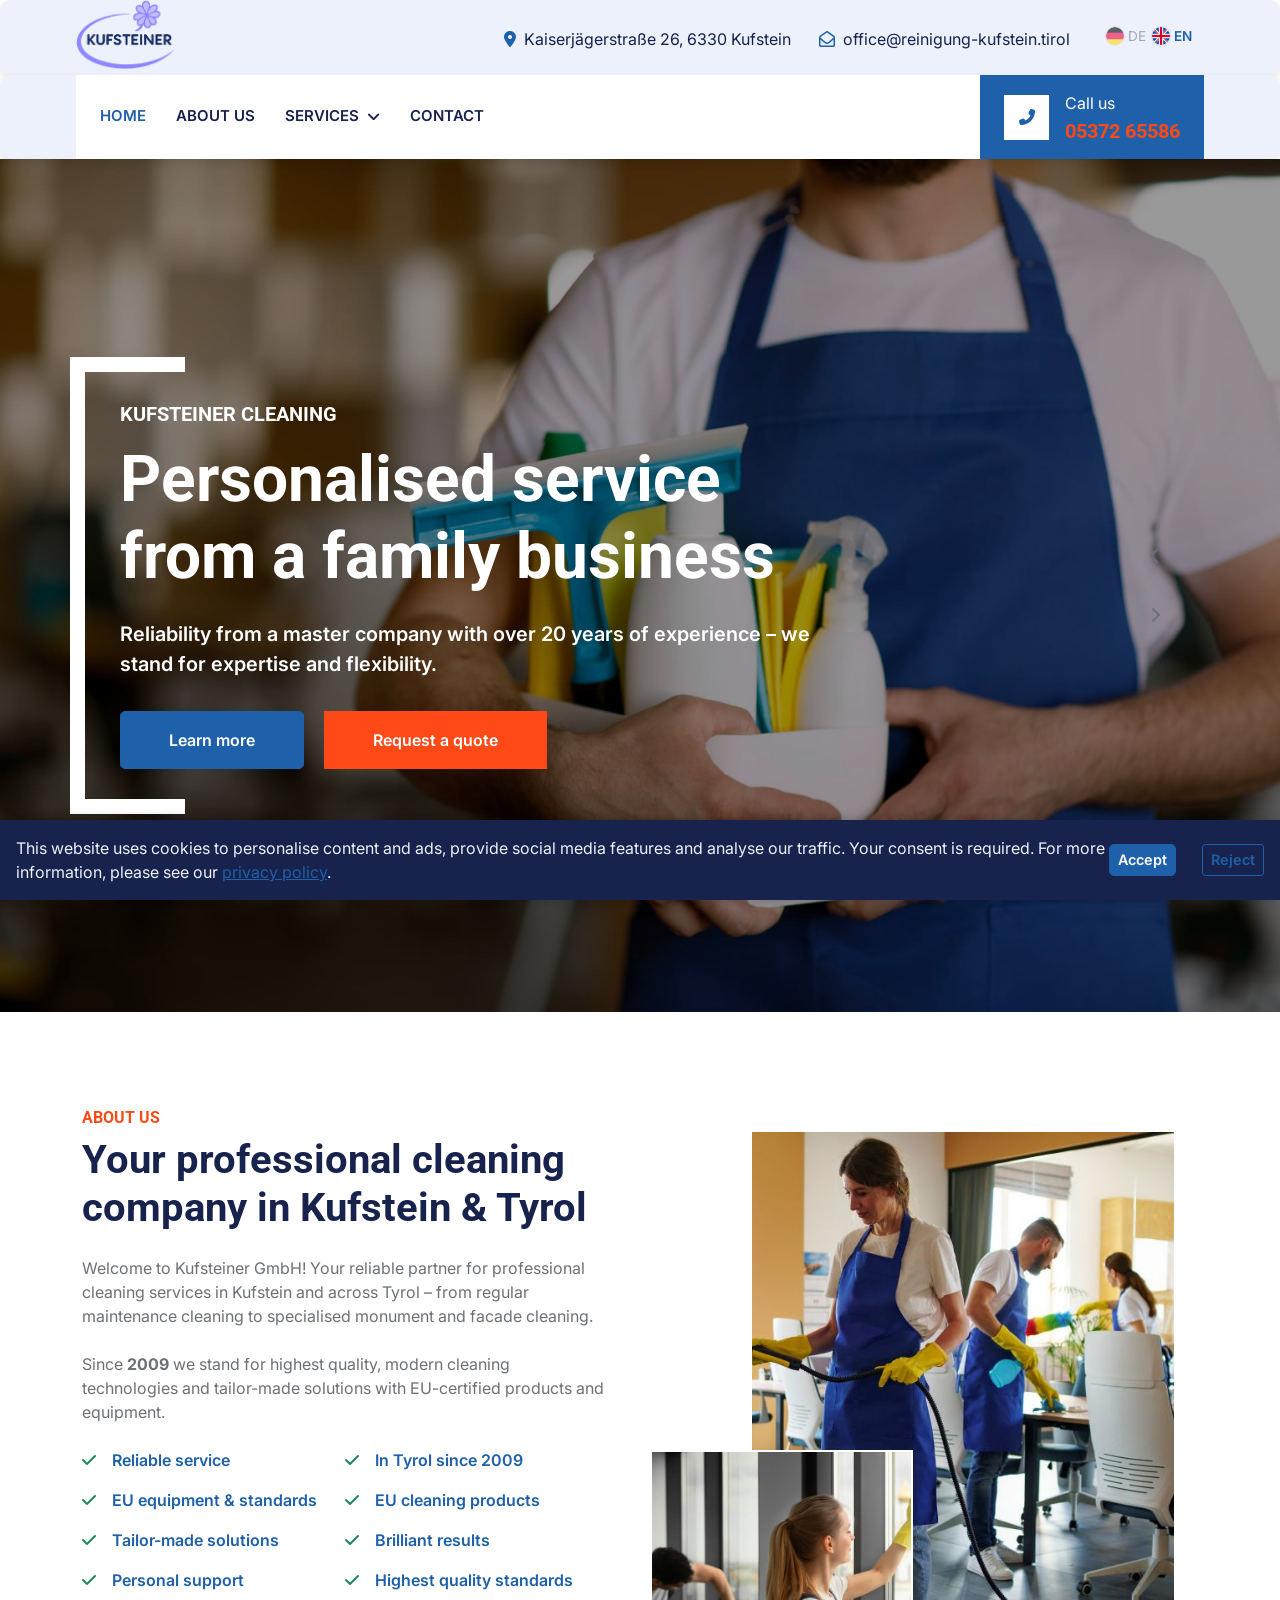
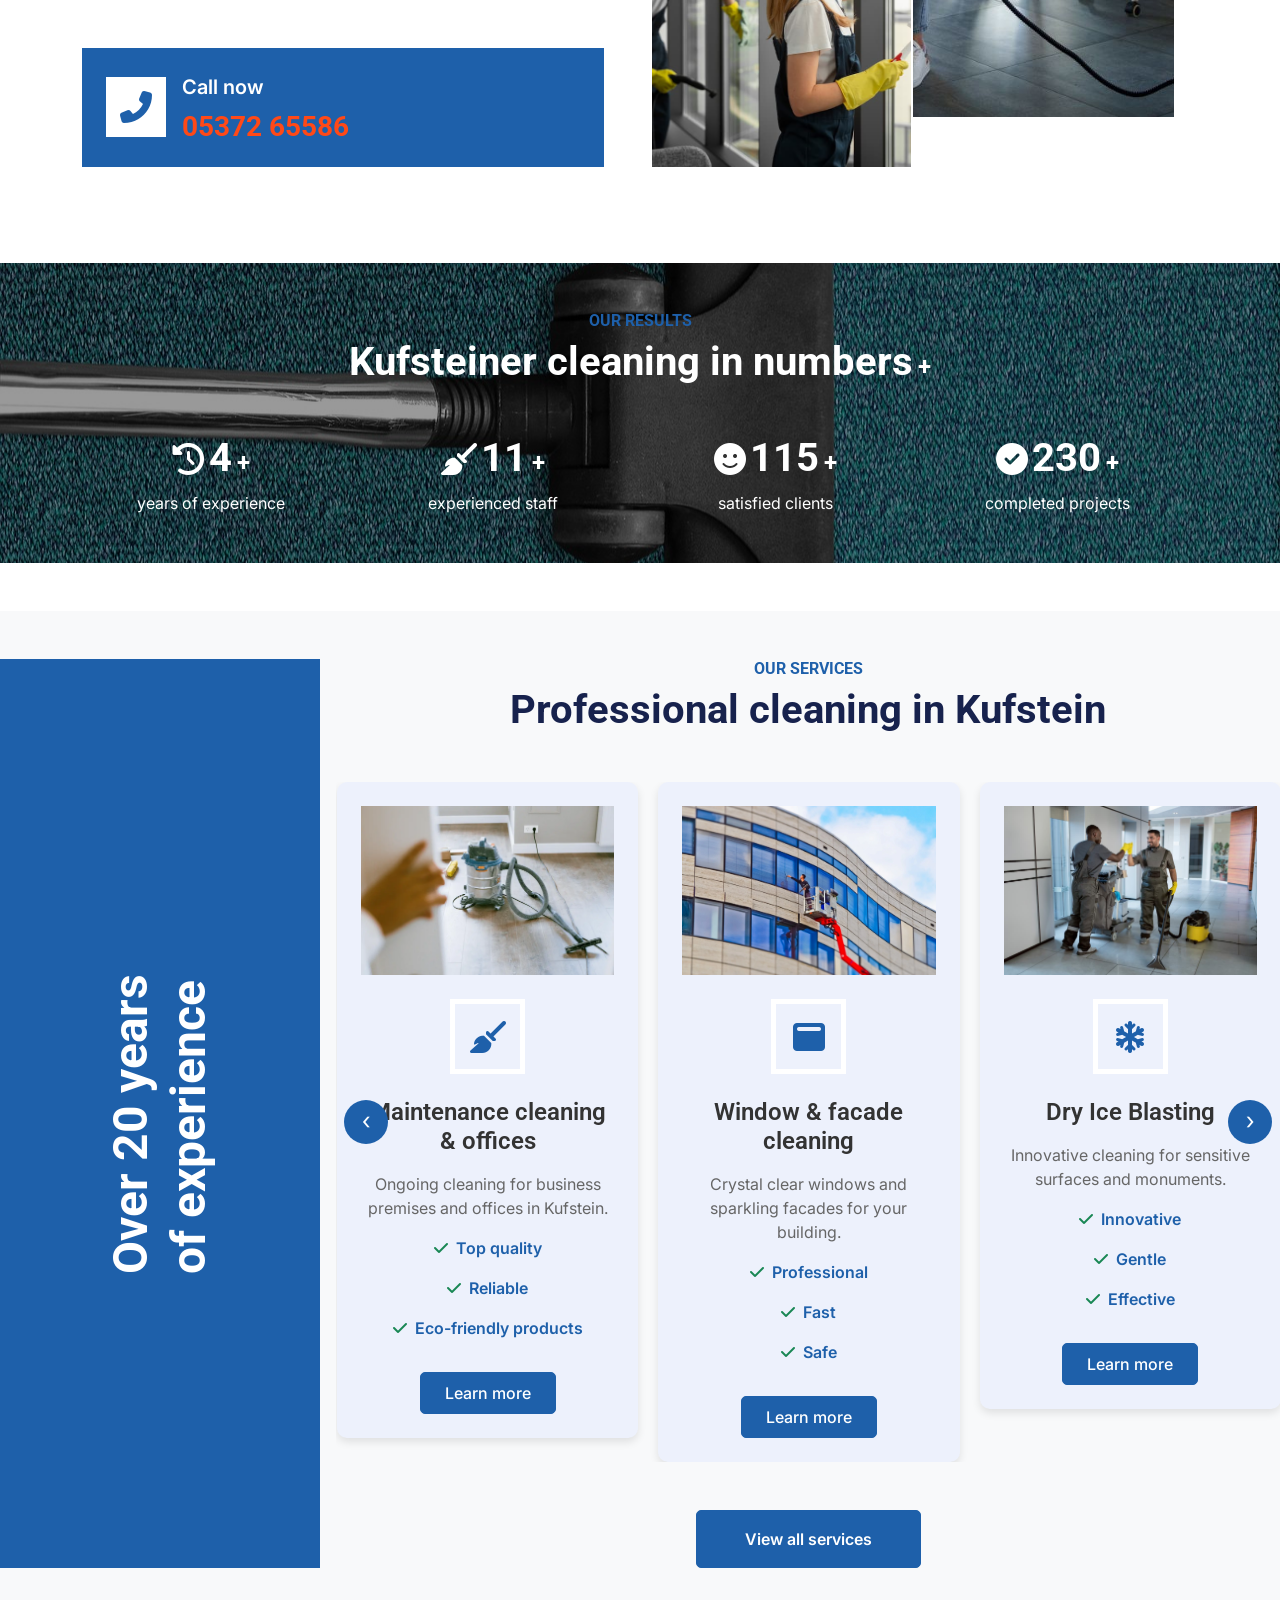
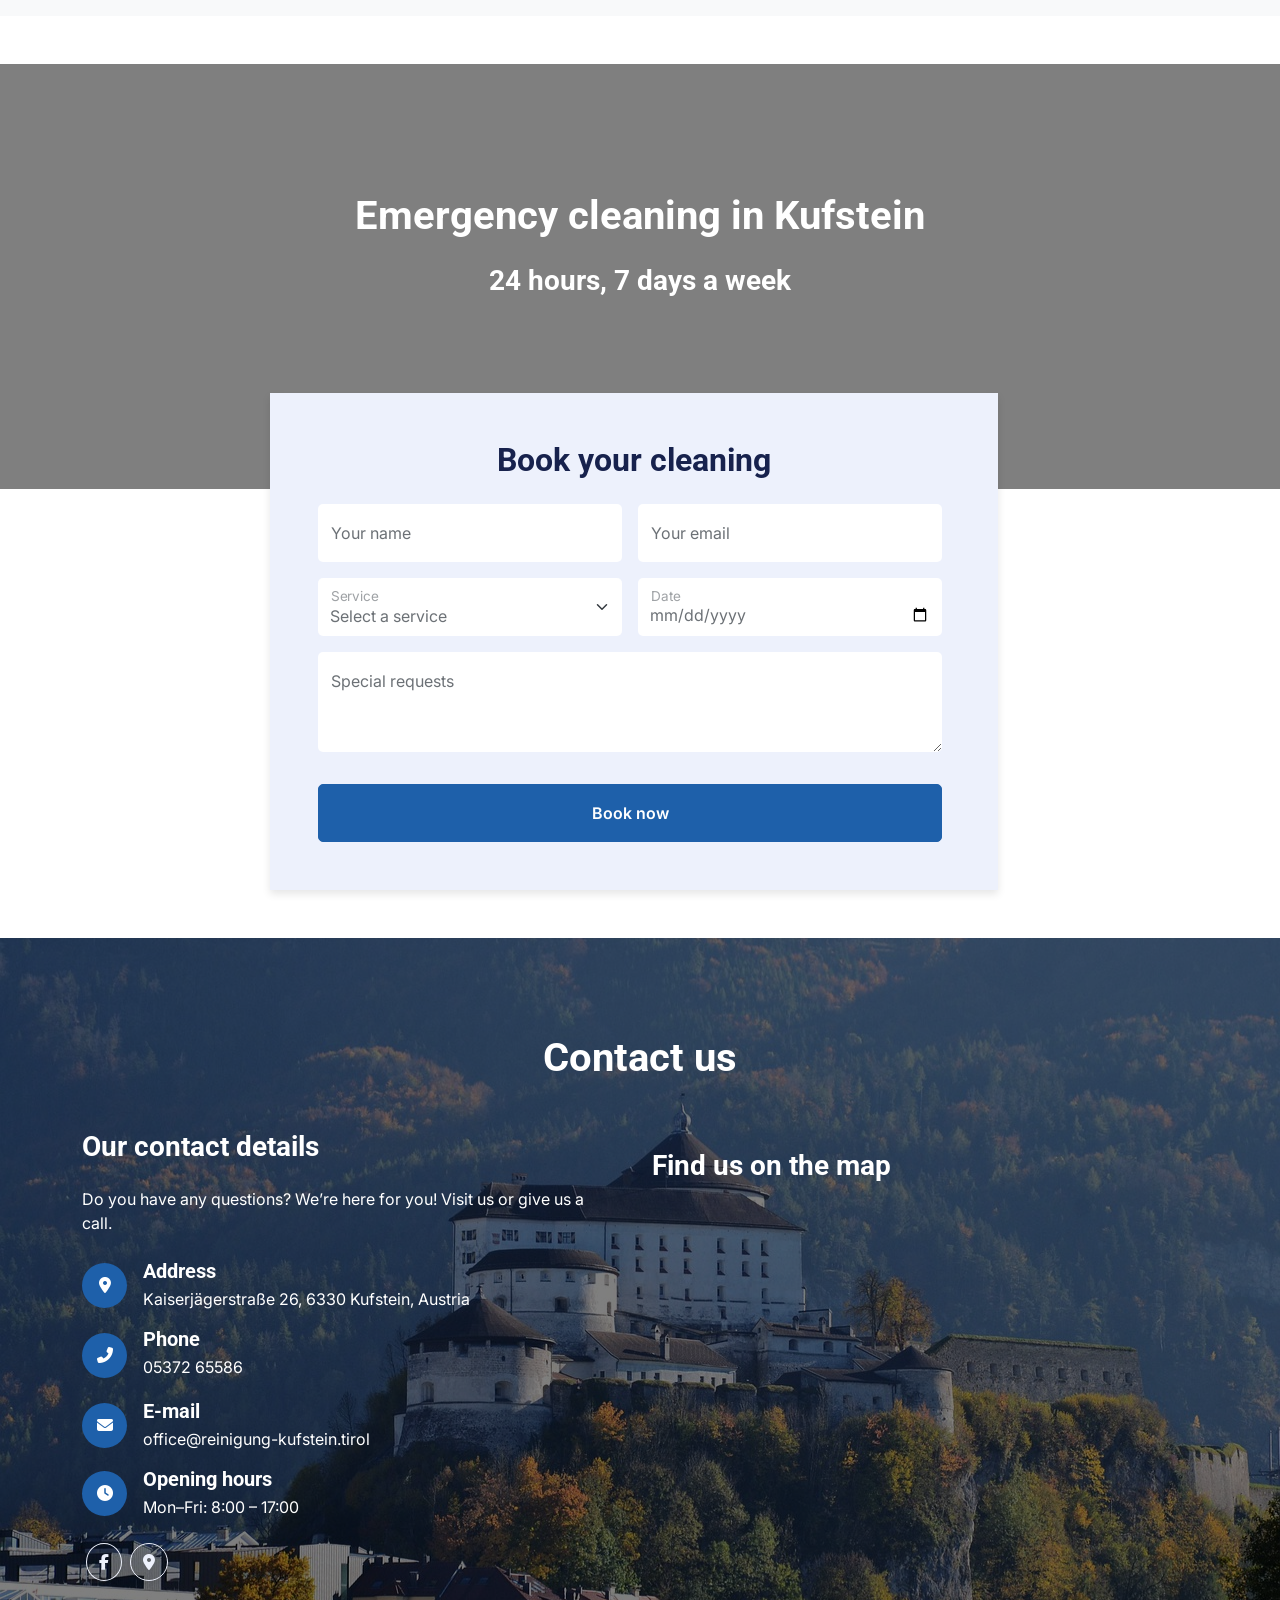
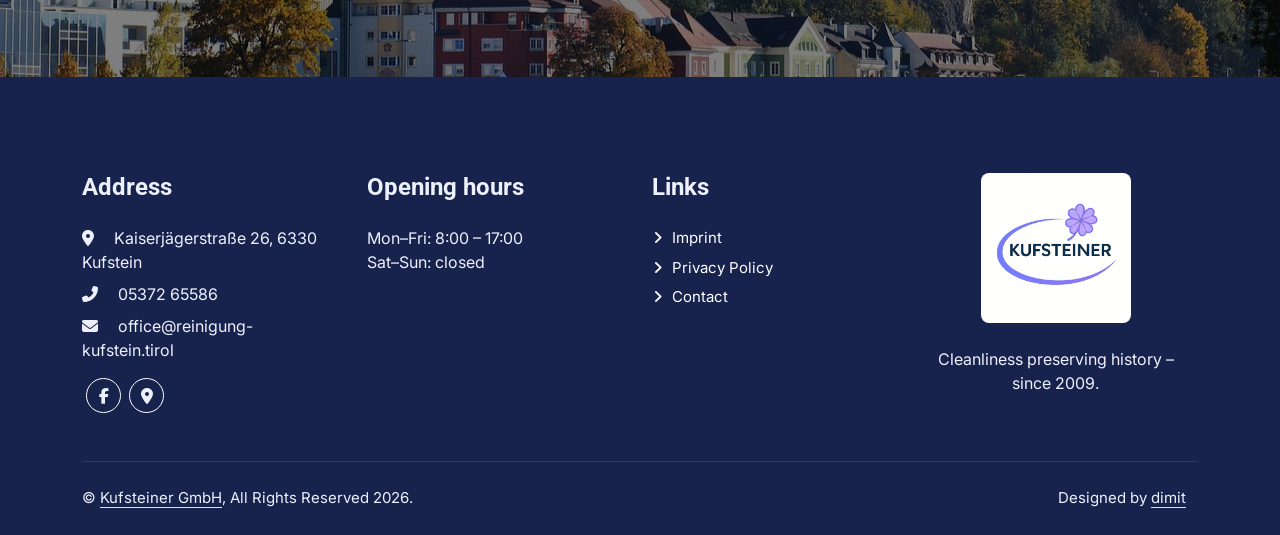
==== commit bf5e009c: "all html-s optimized AT-EN" ====
--- a/en/index.html
+++ b/en/index.html
@@ -165,8 +165,9 @@
                             <a href="service.html#gewerbe-kompanien" class="dropdown-item">Commercial &amp; Corporate Cleaning</a>
                             <a href="service.html#gartenpflege" class="dropdown-item">Garden &amp; Outdoor Maintenance</a>
                             <a href="service.html#treppen-stiegenhaus" class="dropdown-item">Stairwell Cleaning</a>
-                            <a href="service.html#fahrzeuge" class="dropdown-item">Vehicle &amp; Fleet Care</a>
+                            <!-- Fahrzeuge: discuss with client -->
                             <a href="service.html#trockeneisstrahlen" class="dropdown-item">Dry Ice Blasting</a>
+                            <a href="service.html#ozon-reinigung" class="dropdown-item">Ozone Cleaning</a>
                         </div>
                     </div>
 
@@ -421,7 +422,8 @@
                         <div class="service-item bg-light text-center p-4">
                             <div class="service-img mb-4">
                                 <picture>
-                                    <img class="img-fluid" src="../img/services/ozon.jpg"
+                                    <!-- TODO: Add proper dry ice blasting photo -->
+                                    <img class="img-fluid" src="../img/services/service-2.jpg"
                                         alt="Dry ice blasting in Kufstein">
                                 </picture>
                             </div>
@@ -429,7 +431,7 @@
                                 style="width: 75px; height: 75px; margin: 0 auto;">
                                 <i class="fa fa-snowflake fa-2x text-primary"></i>
                             </div>
-                            <h4 class="mb-3">Dry ice blasting</h4>
+                            <h4 class="mb-3">Dry Ice Blasting</h4>
                             <p>Innovative cleaning for sensitive surfaces and monuments.</p>
                             <p class="text-primary fw-medium">
                                 <i class="fa fa-check text-success me-2"></i>Innovative
@@ -442,6 +444,27 @@
                             </p>
                             <a class="btn btn-primary py-2 px-4 mt-3" href="service.html#trockeneisstrahlen"
                                 aria-label="Learn more about dry ice blasting">Learn more</a>
+                        </div>
+
+                        <!-- Ozone Cleaning -->
+                        <div class="service-item bg-light text-center p-4">
+                            <div class="service-img mb-4">
+                                <picture>
+                                    <source srcset="../img/services/ozon.webp" type="image/webp">
+                                    <img class="img-fluid" src="../img/services/ozon.jpg"
+                                        alt="Ozone cleaning disinfection Kufstein" loading="lazy">
+                                </picture>
+                            </div>
+                            <div class="service-icon-circle d-flex align-items-center justify-content-center border border-5 border-white mb-4">
+                                <i class="fa fa-wind fa-2x text-primary"></i>
+                            </div>
+                            <h4 class="mb-3">Ozone Cleaning</h4>
+                            <p>Natural disinfection and odour neutralisation without chemicals.</p>
+                            <p class="text-primary fw-medium"><i class="fa fa-check text-success me-2"></i>Germ-free</p>
+                            <p class="text-primary fw-medium"><i class="fa fa-check text-success me-2"></i>Chemical-free</p>
+                            <p class="text-primary fw-medium"><i class="fa fa-check text-success me-2"></i>Odour-free</p>
+                            <a class="btn btn-primary py-2 px-4 mt-3" href="service.html#ozon-reinigung"
+                                aria-label="Learn more about ozone cleaning">Learn more</a>
                         </div>
                     </div>
 
@@ -506,8 +529,9 @@
                                             <option value="gewerbekompanien">Commercial &amp; corporate cleaning</option>
                                             <option value="gartenpflege">Garden &amp; outdoor maintenance</option>
                                             <option value="treppenstiegenhaus">Stairwell cleaning</option>
-                                            <option value="fahrzeuge">Vehicle &amp; fleet care</option>
+                                            <!-- <option value="fahrzeuge">Vehicle (Full Service)</option> -->
                                             <option value="trockeneisstrahlen">Dry ice blasting</option>
+                                            <option value="ozon-reinigung">Ozone Cleaning</option>
                                         </select>
                                         <label for="service">Service</label>
                                     </div>
--- a/css/style.css
+++ b/css/style.css
@@ -988,7 +988,7 @@
 .about-bg {
     background:
         linear-gradient(rgba(0, 0, 0, 0.15), rgba(0, 0, 0, 0.15)),
-        url("../img/donzonkula.jpg") center / cover no-repeat;
+        url("../img/kufstein-bg.jpg") center / cover no-repeat;
     min-height: 600px;
     display: flex;
     align-items: center;
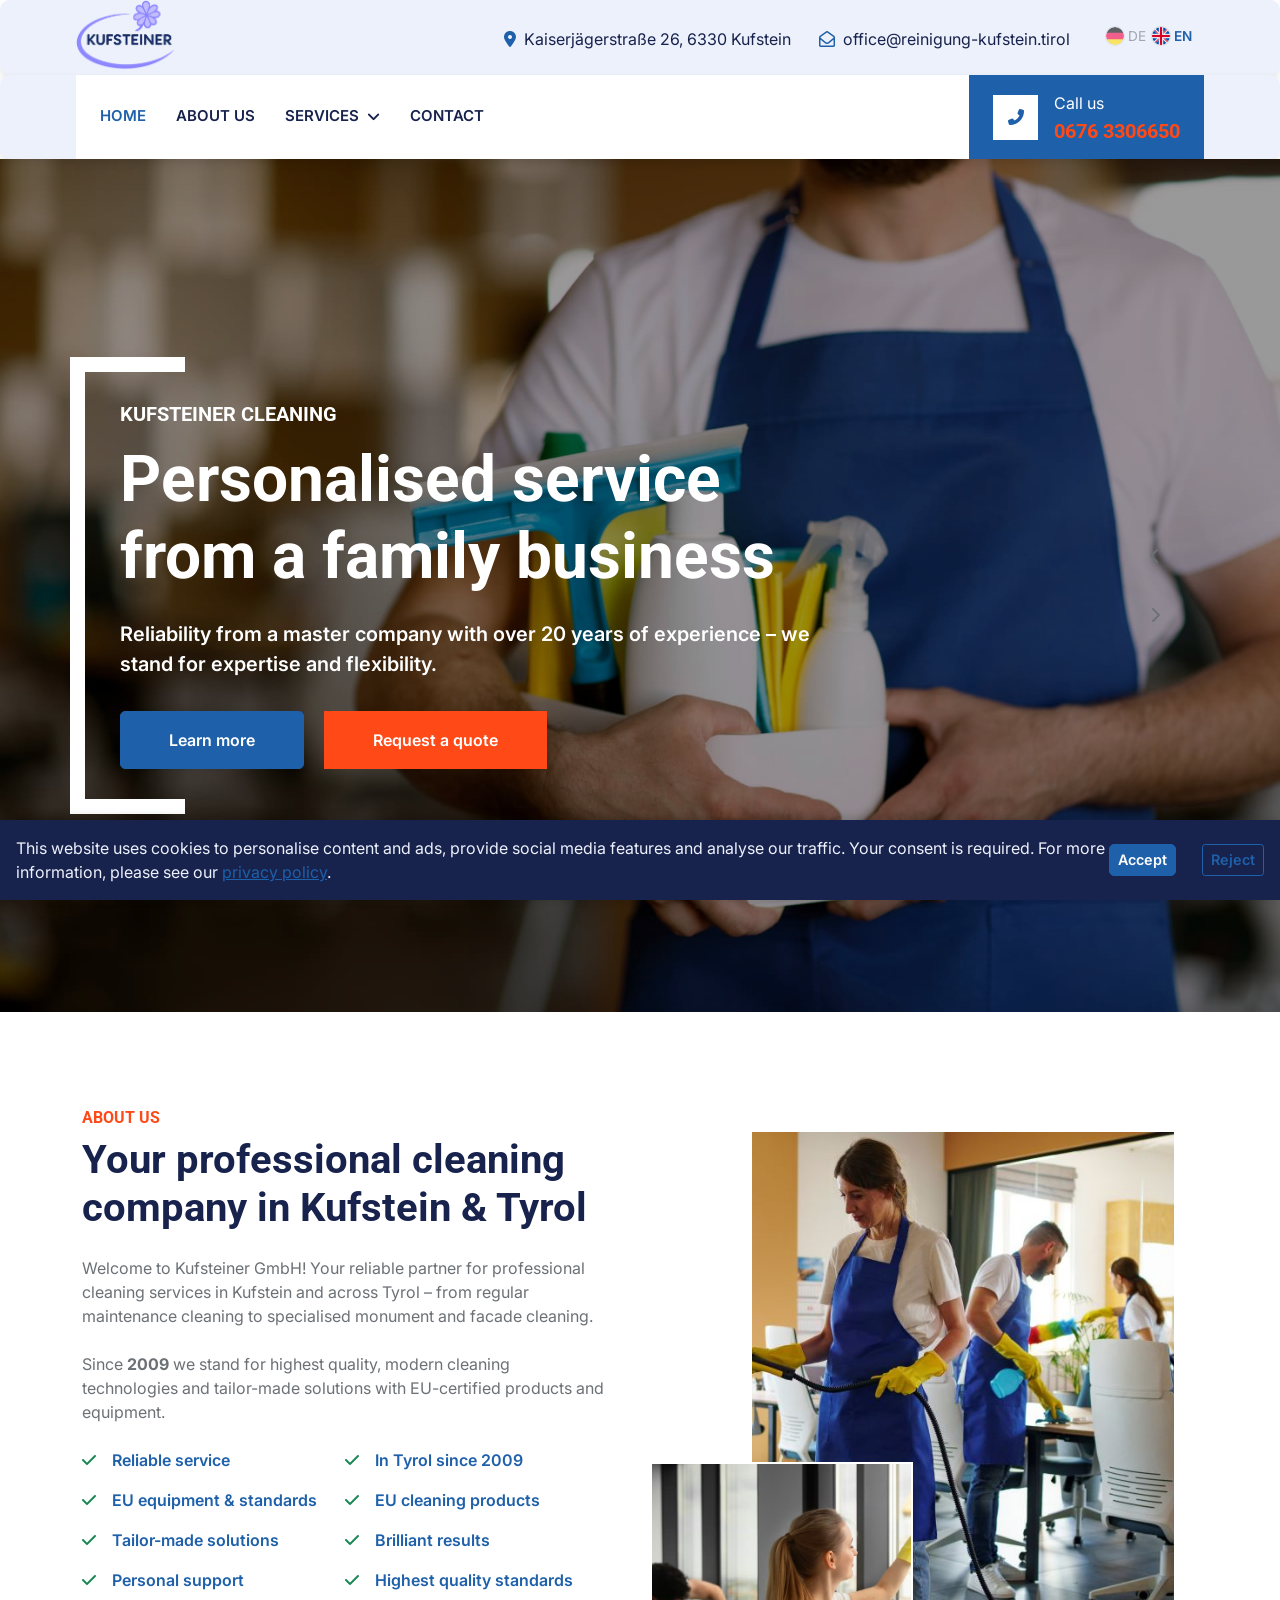
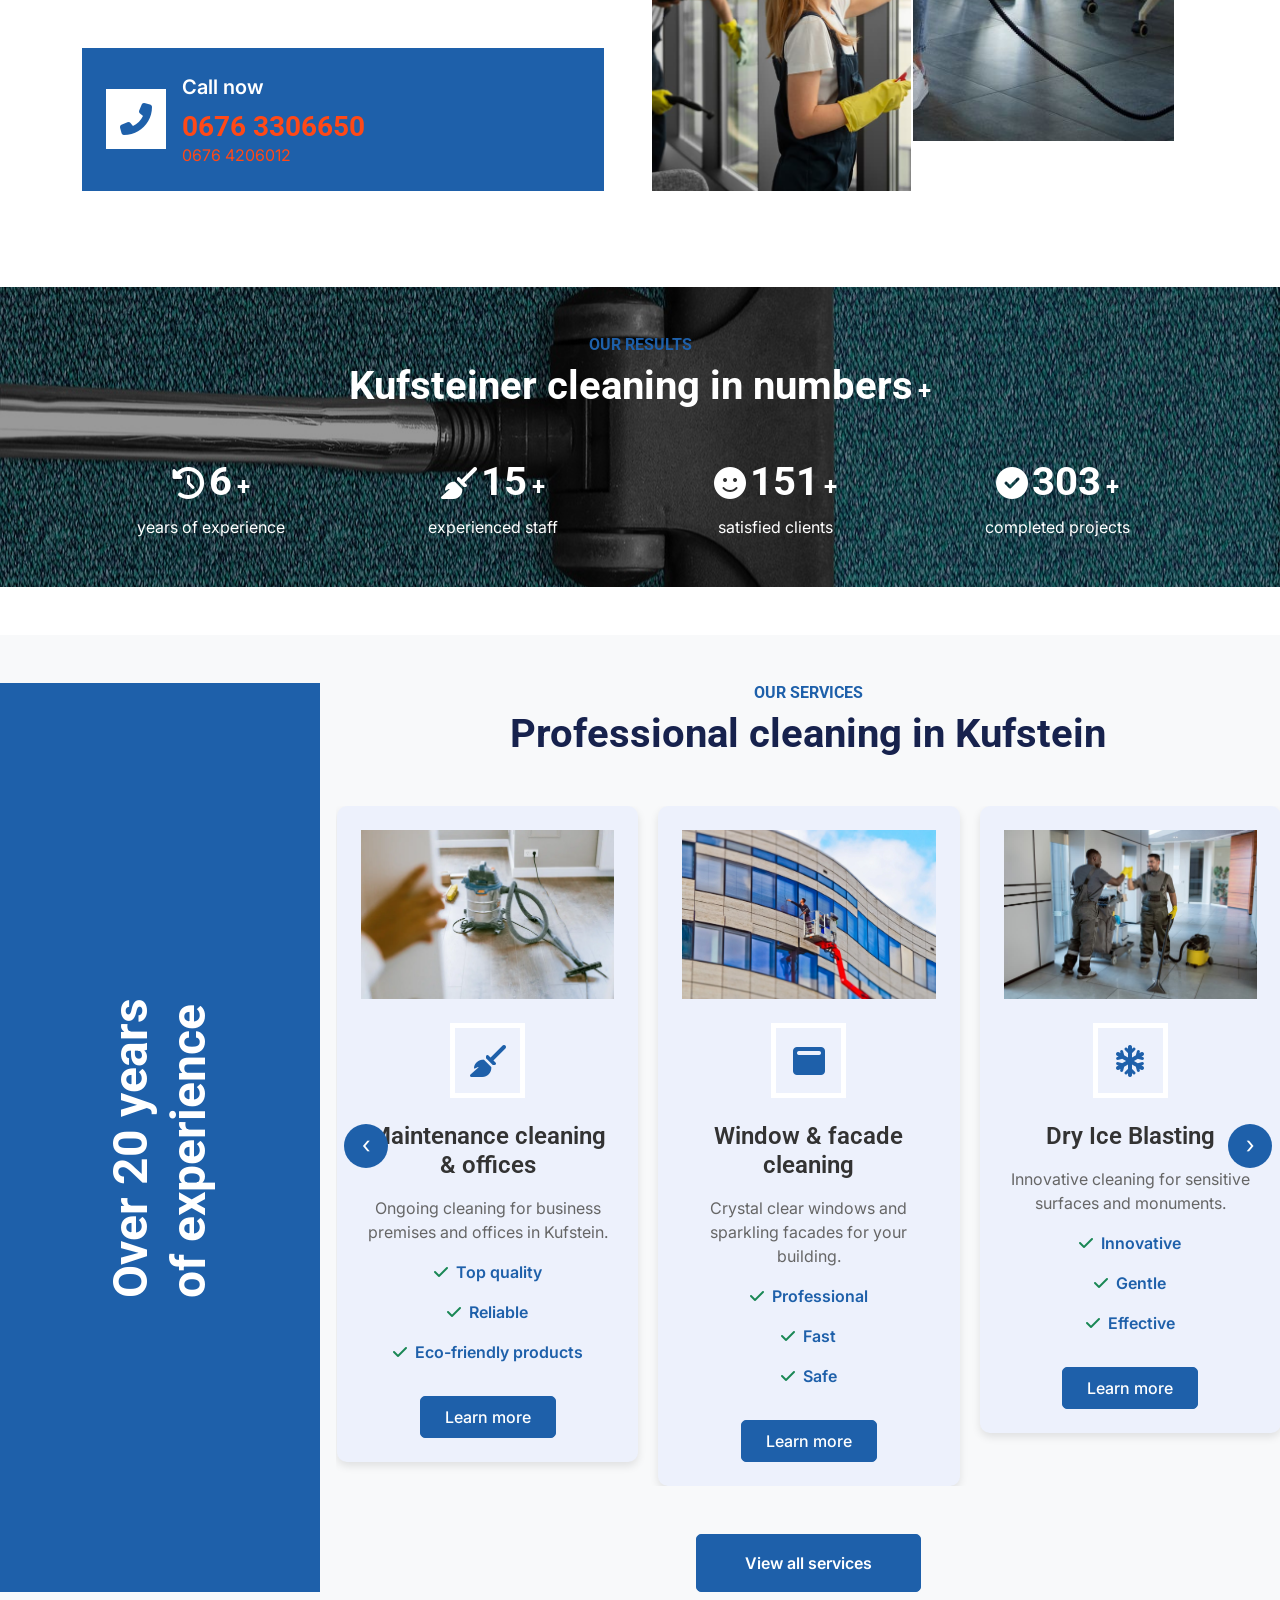
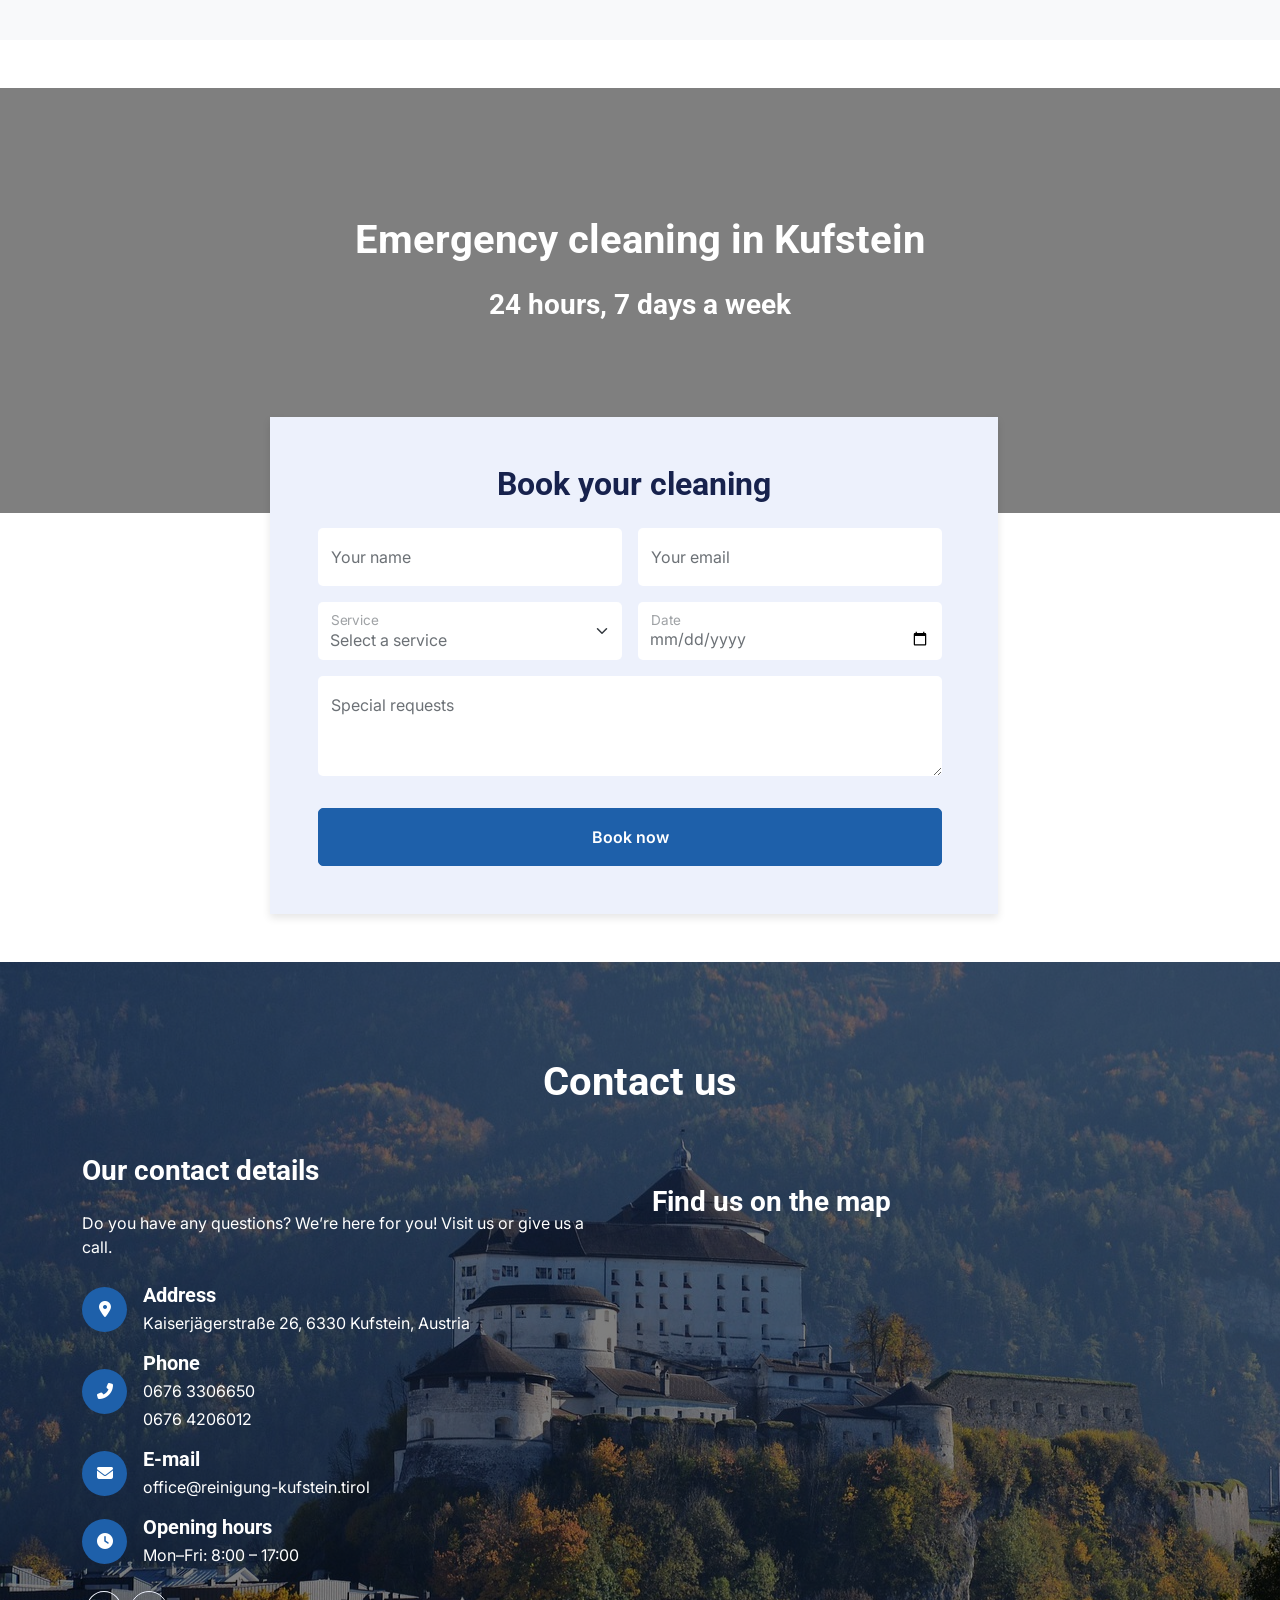
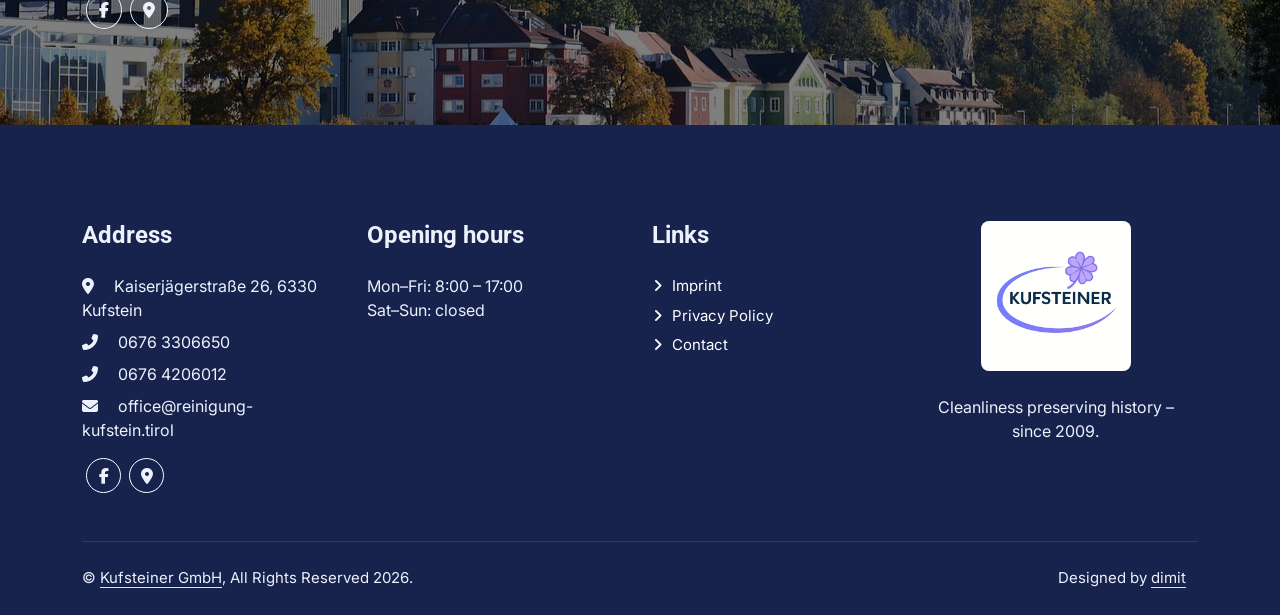
==== commit 77b8c73b: "Phone number added Wapp btn active Co-authored-by: Copilot <copilot@github.com>" ====
--- a/en/index.html
+++ b/en/index.html
@@ -1,4 +1,4 @@
-<!DOCTYPE html>
+﻿<!DOCTYPE html>
 <html lang="en">
 
 <head>
@@ -194,7 +194,7 @@
                     <div class="ms-3">
                         <p class="mb-1 text-white">Call us</p>
                         <h5 class="m-0">
-                            <a href="tel:+43537265586" class="text-secondary text-decoration-none">05372 65586</a>
+                            <a href="tel:+436763306650" class="text-secondary text-decoration-none">0676 3306650</a>
                         </h5>
                     </div>
                 </div>
@@ -292,9 +292,12 @@
                         <div class="ms-3">
                             <p class="fs-5 fw-medium mb-2 text-white">Call now</p>
                             <h3 class="m-0">
-                                <a href="tel:+43537265586" class="text-secondary text-decoration-none"
-                                    aria-label="Call 05372 65586">05372 65586</a>
+                                <a href="tel:+436763306650" class="text-secondary text-decoration-none"
+                                    aria-label="Call 0676 3306650">0676 3306650</a>
                             </h3>
+                            <p class="m-0">
+                                <a href="tel:+436764206012" class="text-secondary text-decoration-none">0676 4206012</a>
+                            </p>
                         </div>
                     </div>
                 </div>
@@ -607,9 +610,12 @@
                         <div>
                             <h5 class="mb-1 text-white">Phone</h5>
                             <p class="mb-1">
-                                <a href="tel:+43537265586" class="text-white" style="text-decoration: none;">
-                                    05372 65586
+                                <a href="tel:+436763306650" class="text-white" style="text-decoration: none;">
+                                    0676 3306650
                                 </a>
+                            </p>
+                            <p class="mb-0">
+                                <a href="tel:+436764206012" class="text-white text-decoration-none">0676 4206012</a>
                             </p>
                         </div>
                     </div>
@@ -850,7 +856,11 @@
                     </p>
                     <p class="mb-2">
                         <i class="fa fa-phone-alt me-3"></i>
-                        <a href="tel:+43537265586" class="text-light text-decoration-none">05372 65586</a>
+                        <a href="tel:+436763306650" class="text-light text-decoration-none">0676 3306650</a>
+                    </p>
+                    <p class="mb-2">
+                        <i class="fa fa-phone-alt me-3"></i>
+                        <a href="tel:+436764206012" class="text-light text-decoration-none">0676 4206012</a>
                     </p>
                     <p class="mb-2">
                         <i class="fa fa-envelope me-3"></i>
@@ -920,11 +930,7 @@
     <a href="#" class="btn btn-primary back-to-top" aria-label="Back to top"></a>
 
     <!-- WhatsApp Button -->
-    <!-- TODO: Add WhatsApp number once available -->
-    <!-- <a href="https://wa.me/43XXXXXXXXX" class="btn btn-success whatsapp-float" target="_blank" rel="noopener noreferrer"
-        aria-label="WhatsApp">
-        <i class="fab fa-whatsapp"></i>
-    </a> -->
+    <a href="https://wa.me/436764206012" class="btn btn-success whatsapp-float" target="_blank" rel="noopener noreferrer" aria-label="WhatsApp"><i class="fab fa-whatsapp"></i></a>
 
     <!-- Cookie Banner Start -->
     <div id="cookie-banner"
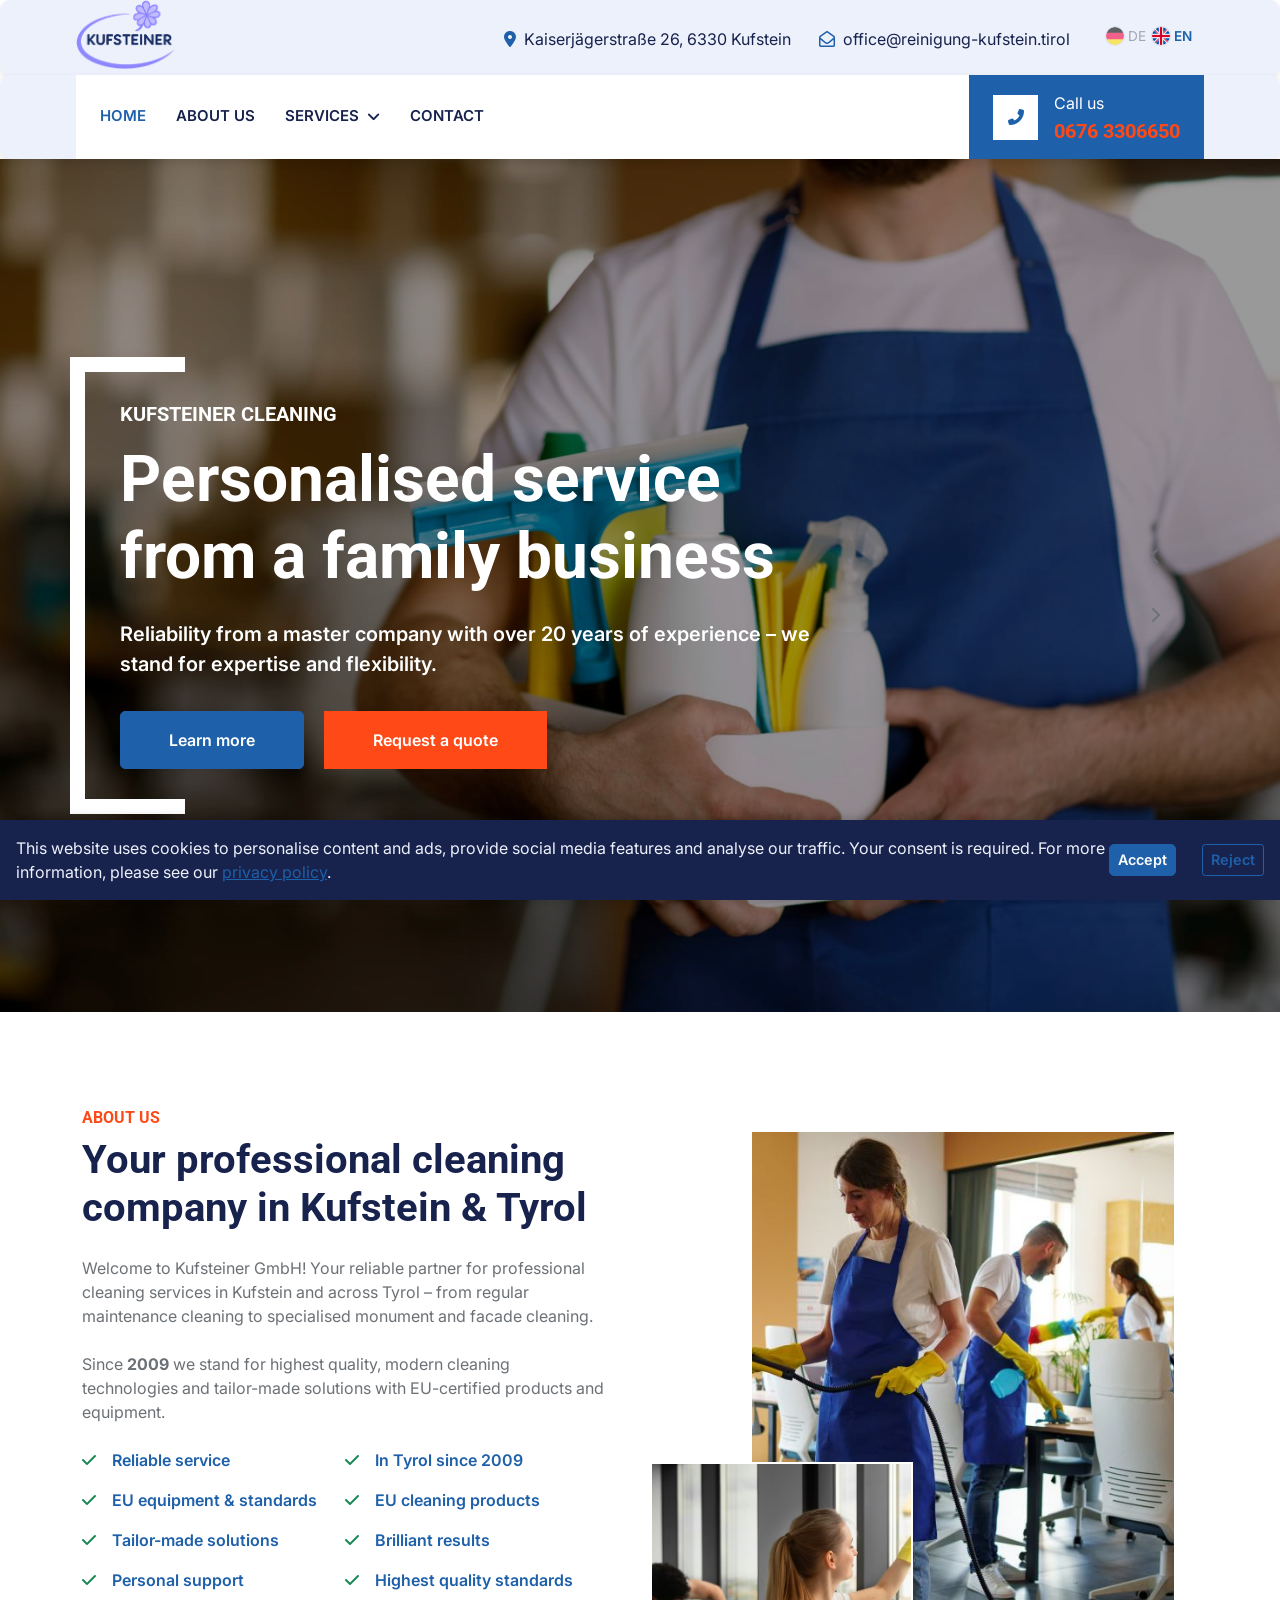
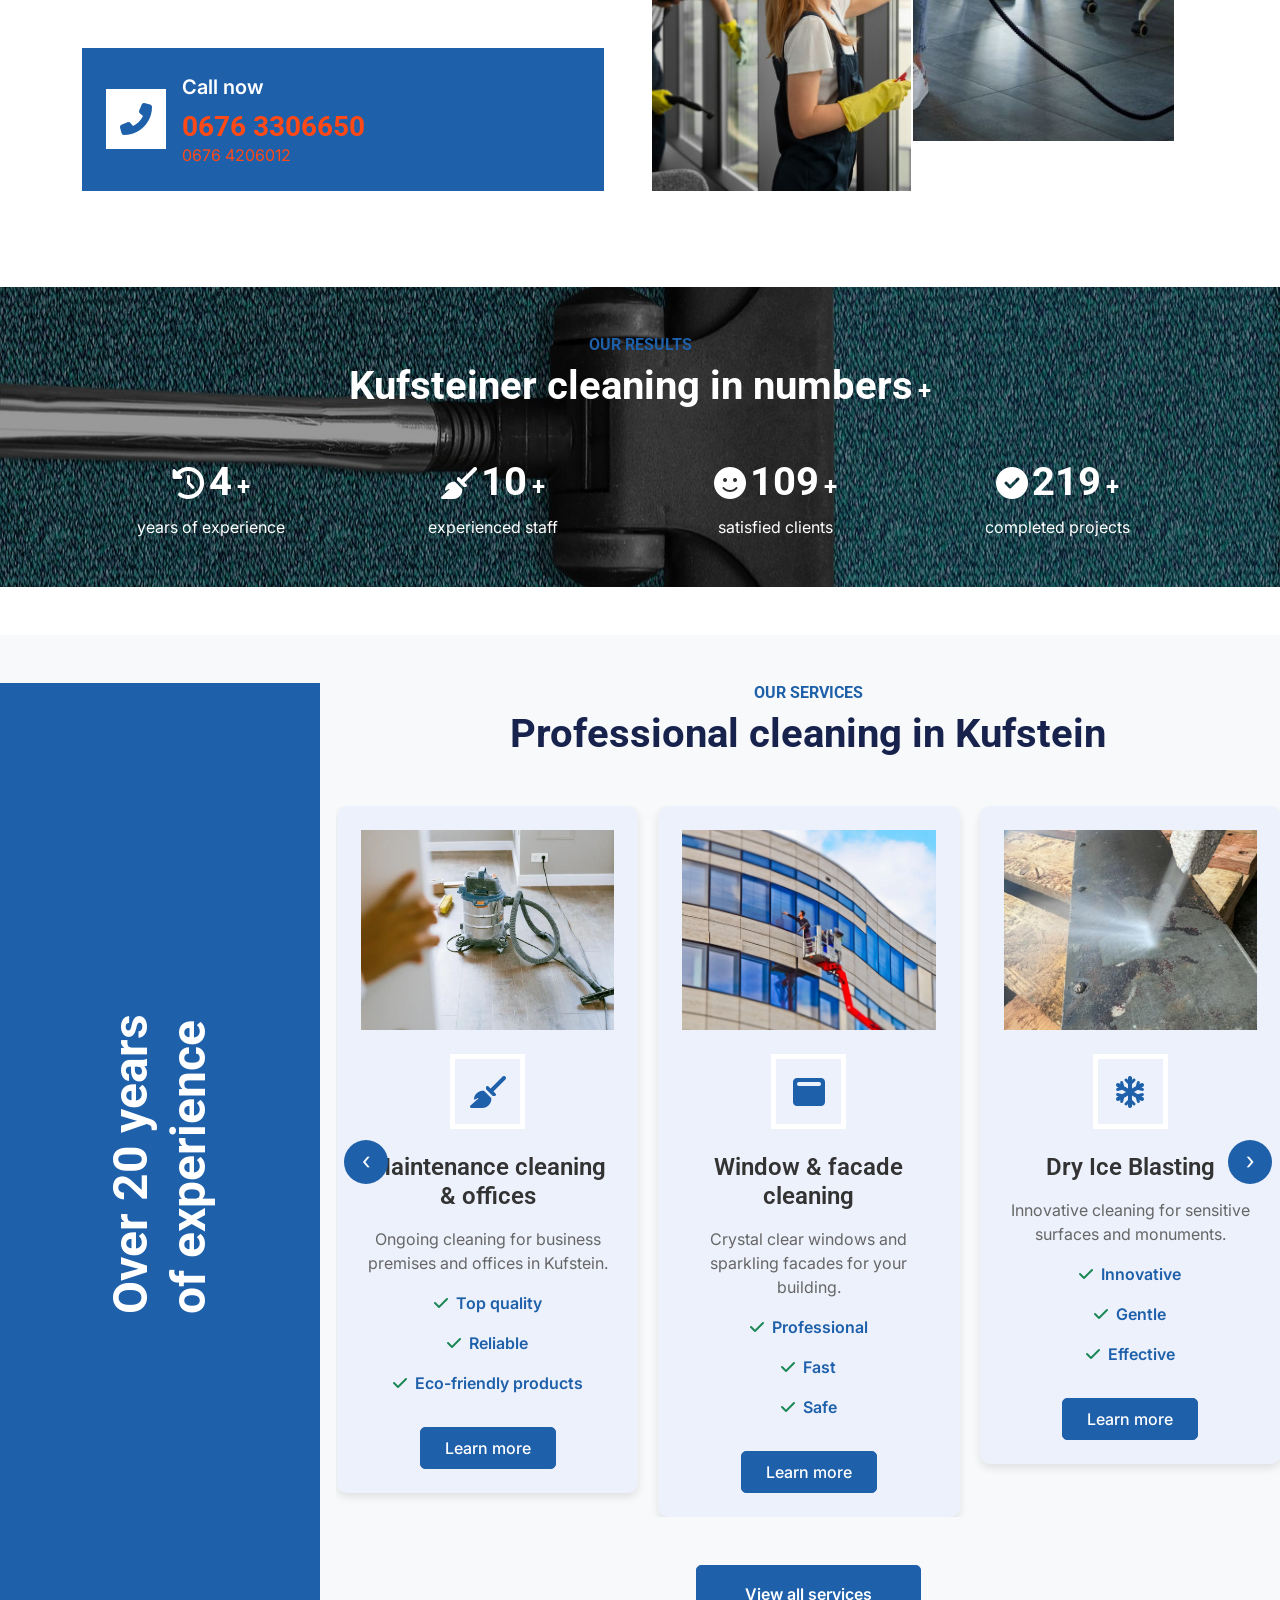
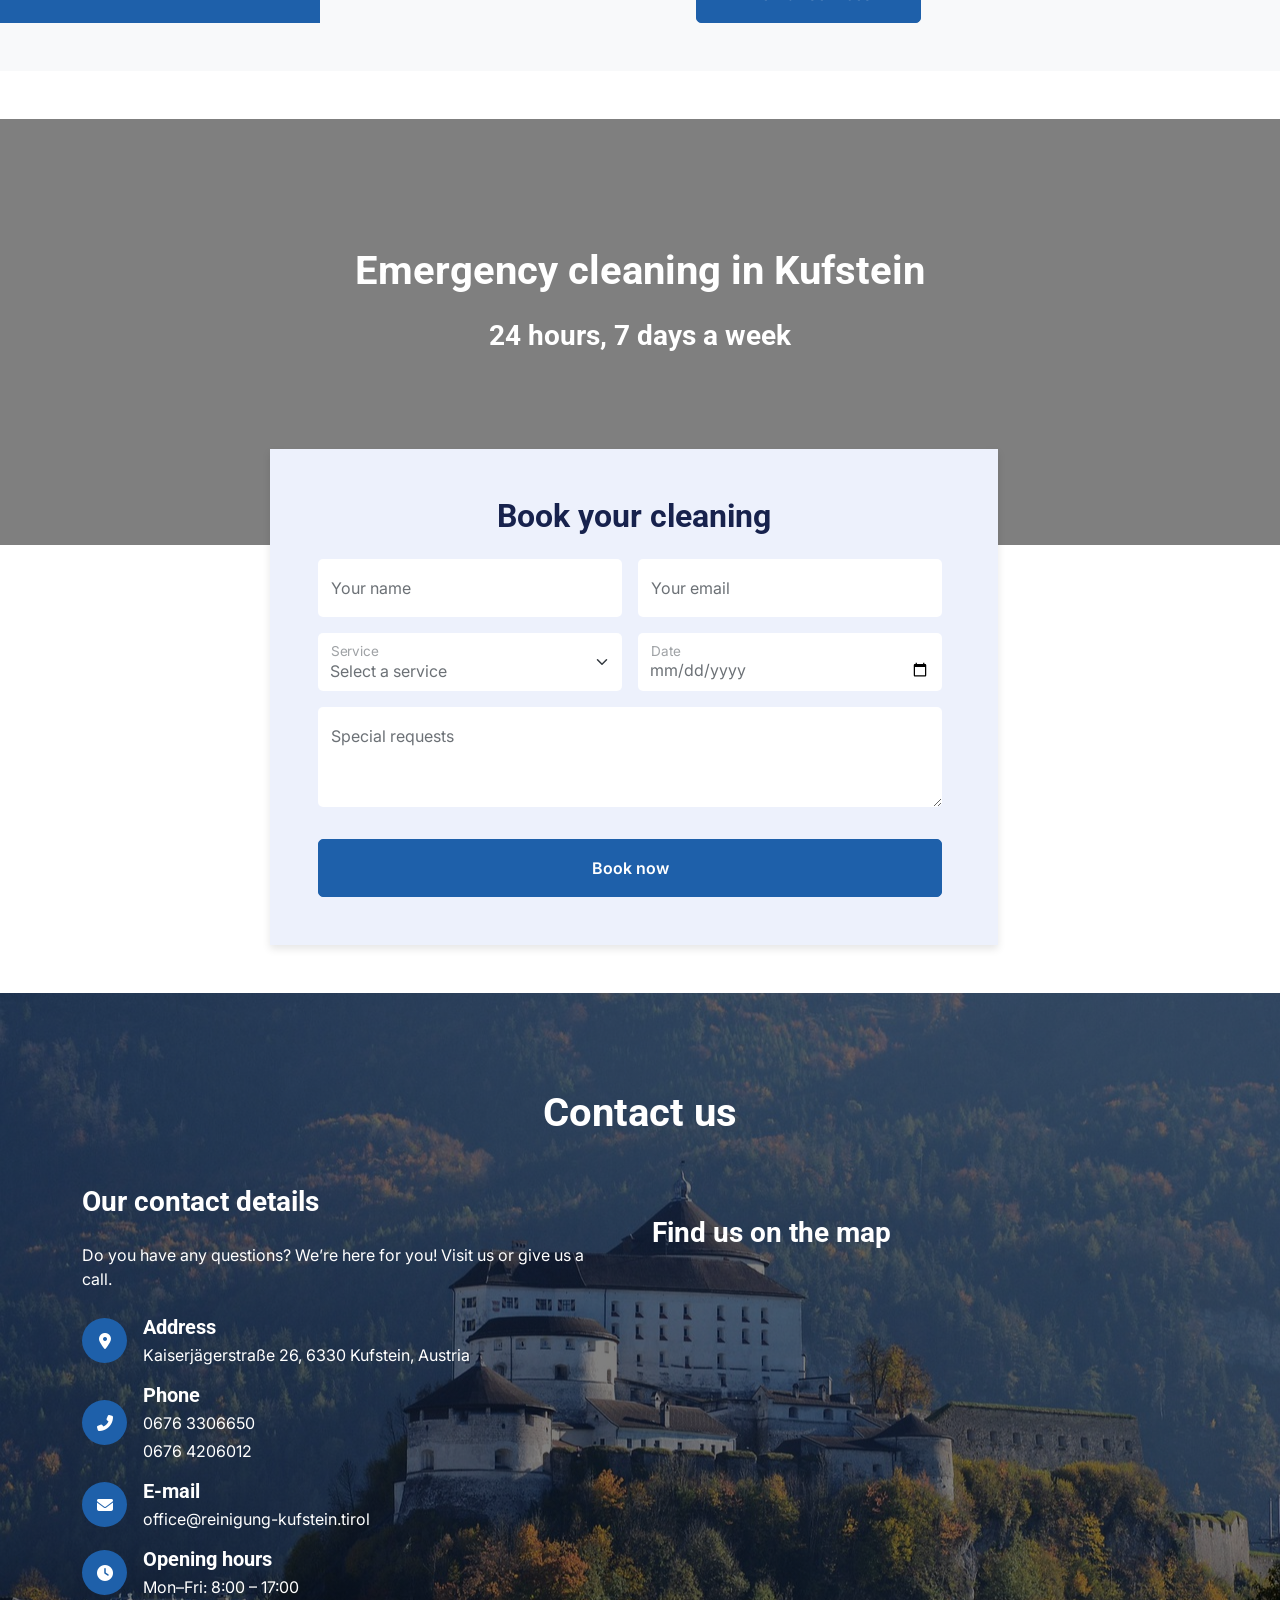
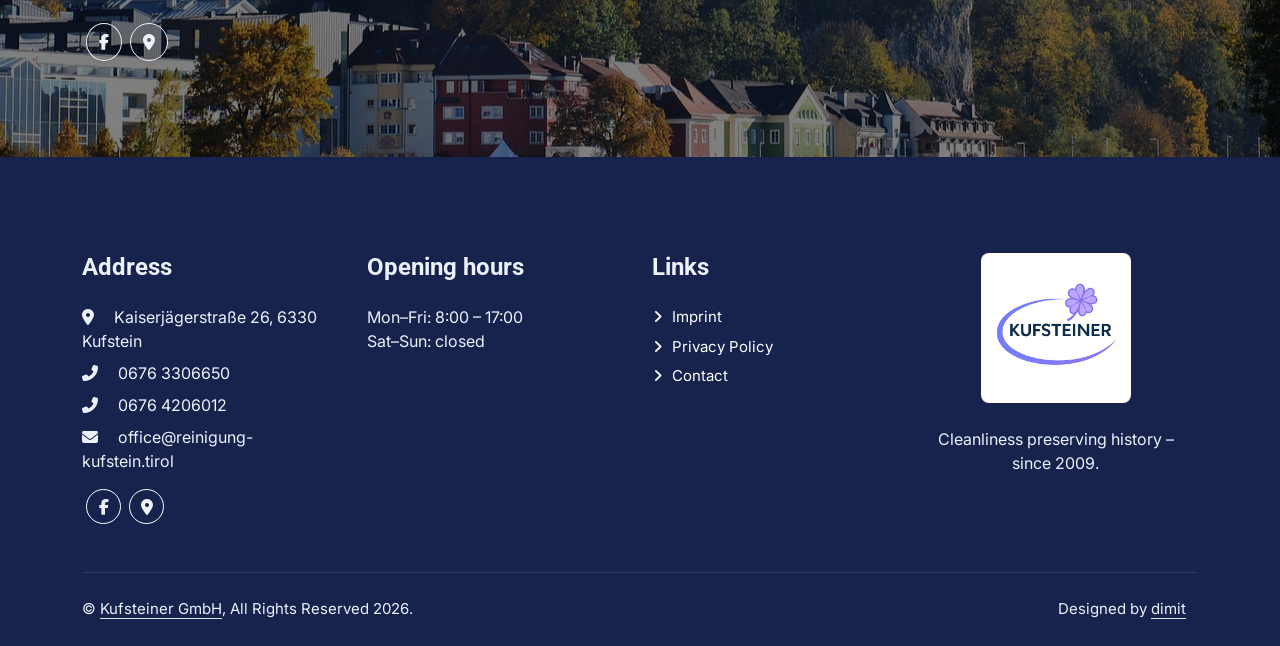
==== commit 46a1251e: "Add trockeneis-video.mp4 to dry ice service assets" ====
--- a/en/index.html
+++ b/en/index.html
@@ -369,11 +369,11 @@
                     </div>
                     <div class="owl-carousel service-carousel position-relative wow fadeInUp" data-wow-delay="0.3s">
                         <div class="service-item bg-light text-center p-4">
-                            <div class="service-img mb-4">
+                            <div class="service-img mb-4" style="height:200px;overflow:hidden;">
                                 <picture>
                                     <source srcset="../img/services/service-1.webp" type="image/webp">
-                                    <img class="img-fluid" src="../img/services/service-1.jpg"
-                                        alt="Maintenance cleaning and offices">
+                                    <img src="../img/services/service-1.jpg"
+                                        alt="Maintenance cleaning and offices" style="width:100%;height:100%;object-fit:cover;">
                                 </picture>
                             </div>
                             <div class="d-flex align-items-center justify-content-center border border-5 border-white mb-4"
@@ -396,11 +396,11 @@
                         </div>
 
                         <div class="service-item bg-light text-center p-4">
-                            <div class="service-img mb-4">
+                            <div class="service-img mb-4" style="height:200px;overflow:hidden;">
                                 <picture>
                                     <source srcset="../img/services/service-3.webp" type="image/webp">
-                                    <img class="img-fluid" src="../img/services/service-3.jpg"
-                                        alt="Window and facade cleaning in Kufstein">
+                                    <img src="../img/services/service-3.jpg"
+                                        alt="Window and facade cleaning in Kufstein" style="width:100%;height:100%;object-fit:cover;">
                                 </picture>
                             </div>
                             <div class="d-flex align-items-center justify-content-center border border-5 border-white mb-4"
@@ -423,11 +423,11 @@
                         </div>
 
                         <div class="service-item bg-light text-center p-4">
-                            <div class="service-img mb-4">
+                            <div class="service-img mb-4" style="height:200px;overflow:hidden;">
                                 <picture>
-                                    <!-- TODO: Add proper dry ice blasting photo -->
-                                    <img class="img-fluid" src="../img/services/service-2.jpg"
-                                        alt="Dry ice blasting in Kufstein">
+                                    <source srcset="../img/services/dryice/trockeneis-1.webp" type="image/webp">
+                                    <img src="../img/services/dryice/trockeneis-1.jpg"
+                                        alt="Dry ice blasting in Kufstein" style="width:100%;height:100%;object-fit:cover;">
                                 </picture>
                             </div>
                             <div class="d-flex align-items-center justify-content-center border border-5 border-white mb-4"
--- a/css/style.css
+++ b/css/style.css
@@ -808,7 +808,7 @@
 /*** Contact ***/
 .contact-bg {
     background: linear-gradient(rgba(0, 0, 0, 0.5), rgba(0, 0, 0, 0.5)),
-        url('../img/contact-bg.jpg') center / cover no-repeat;
+        url('../img/kufstein-bg.jpg') center / cover no-repeat;
 }
 
 .contact-icon-circle {
